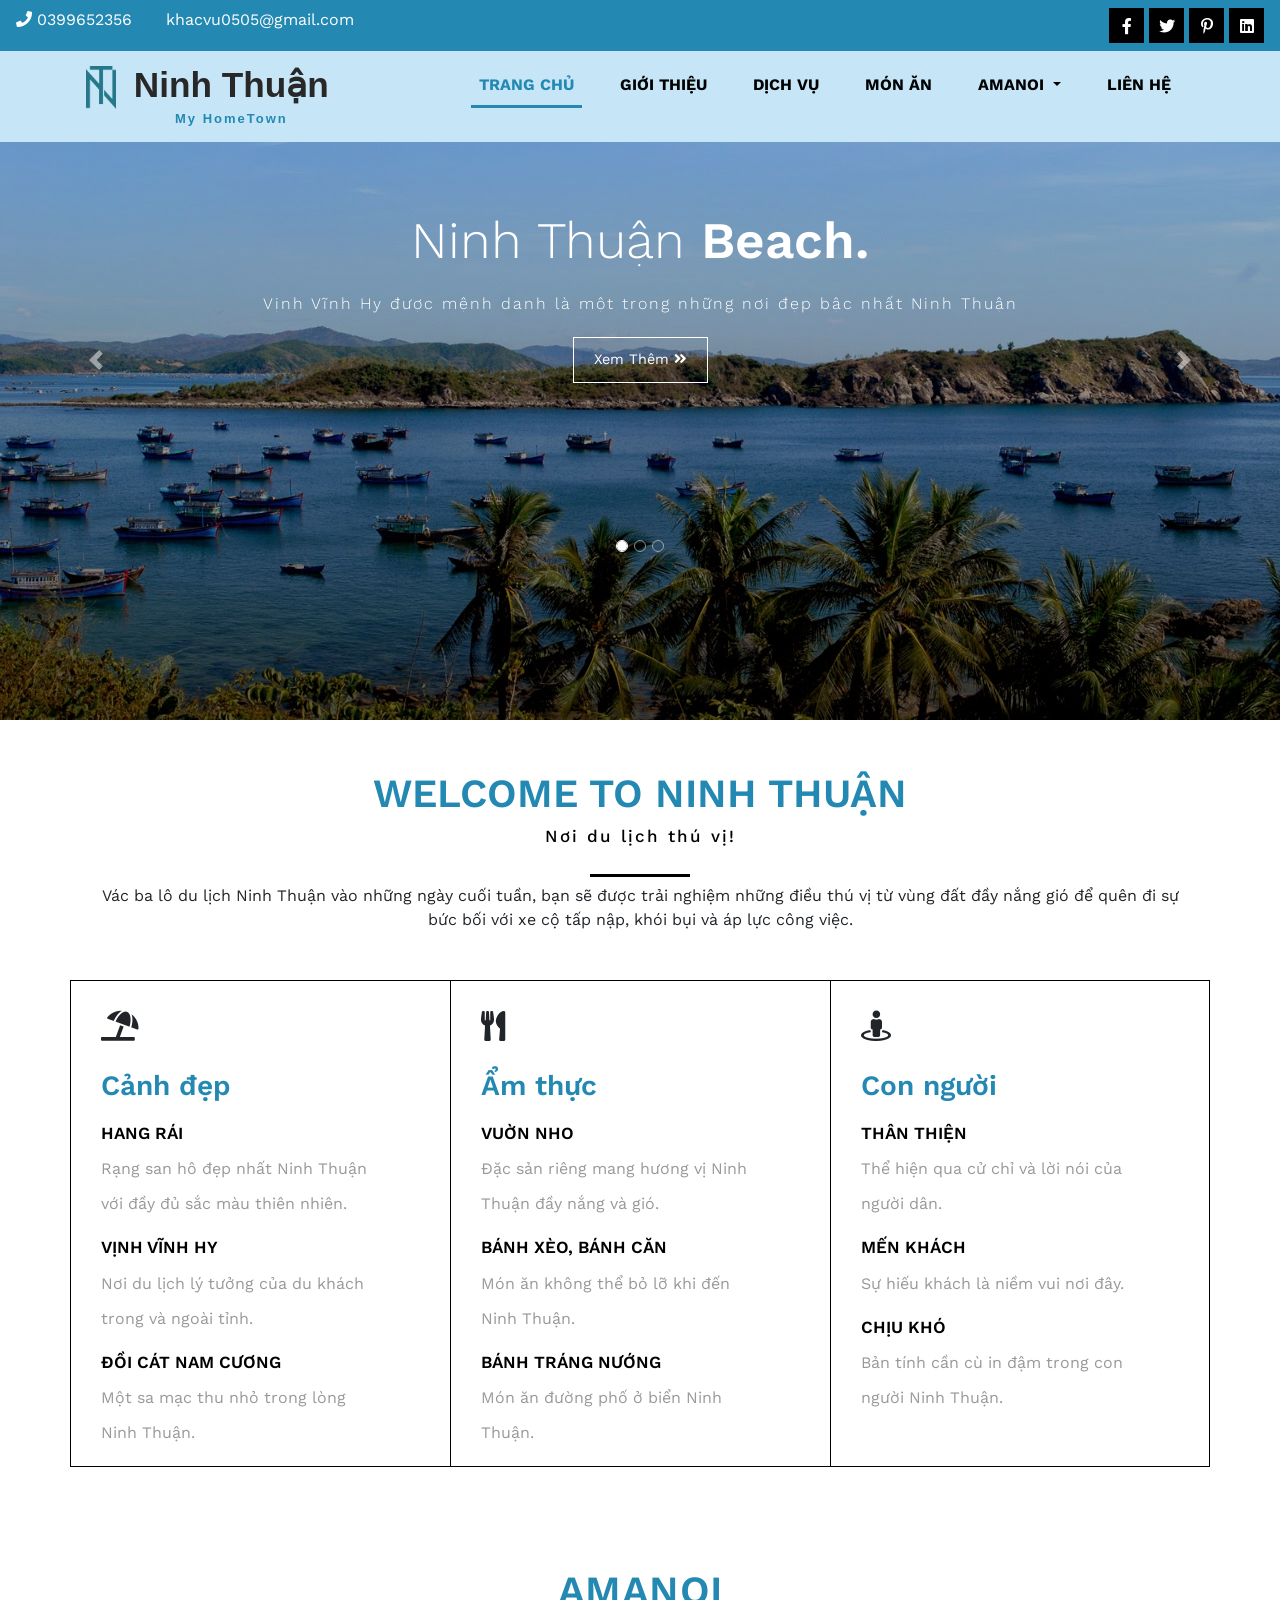
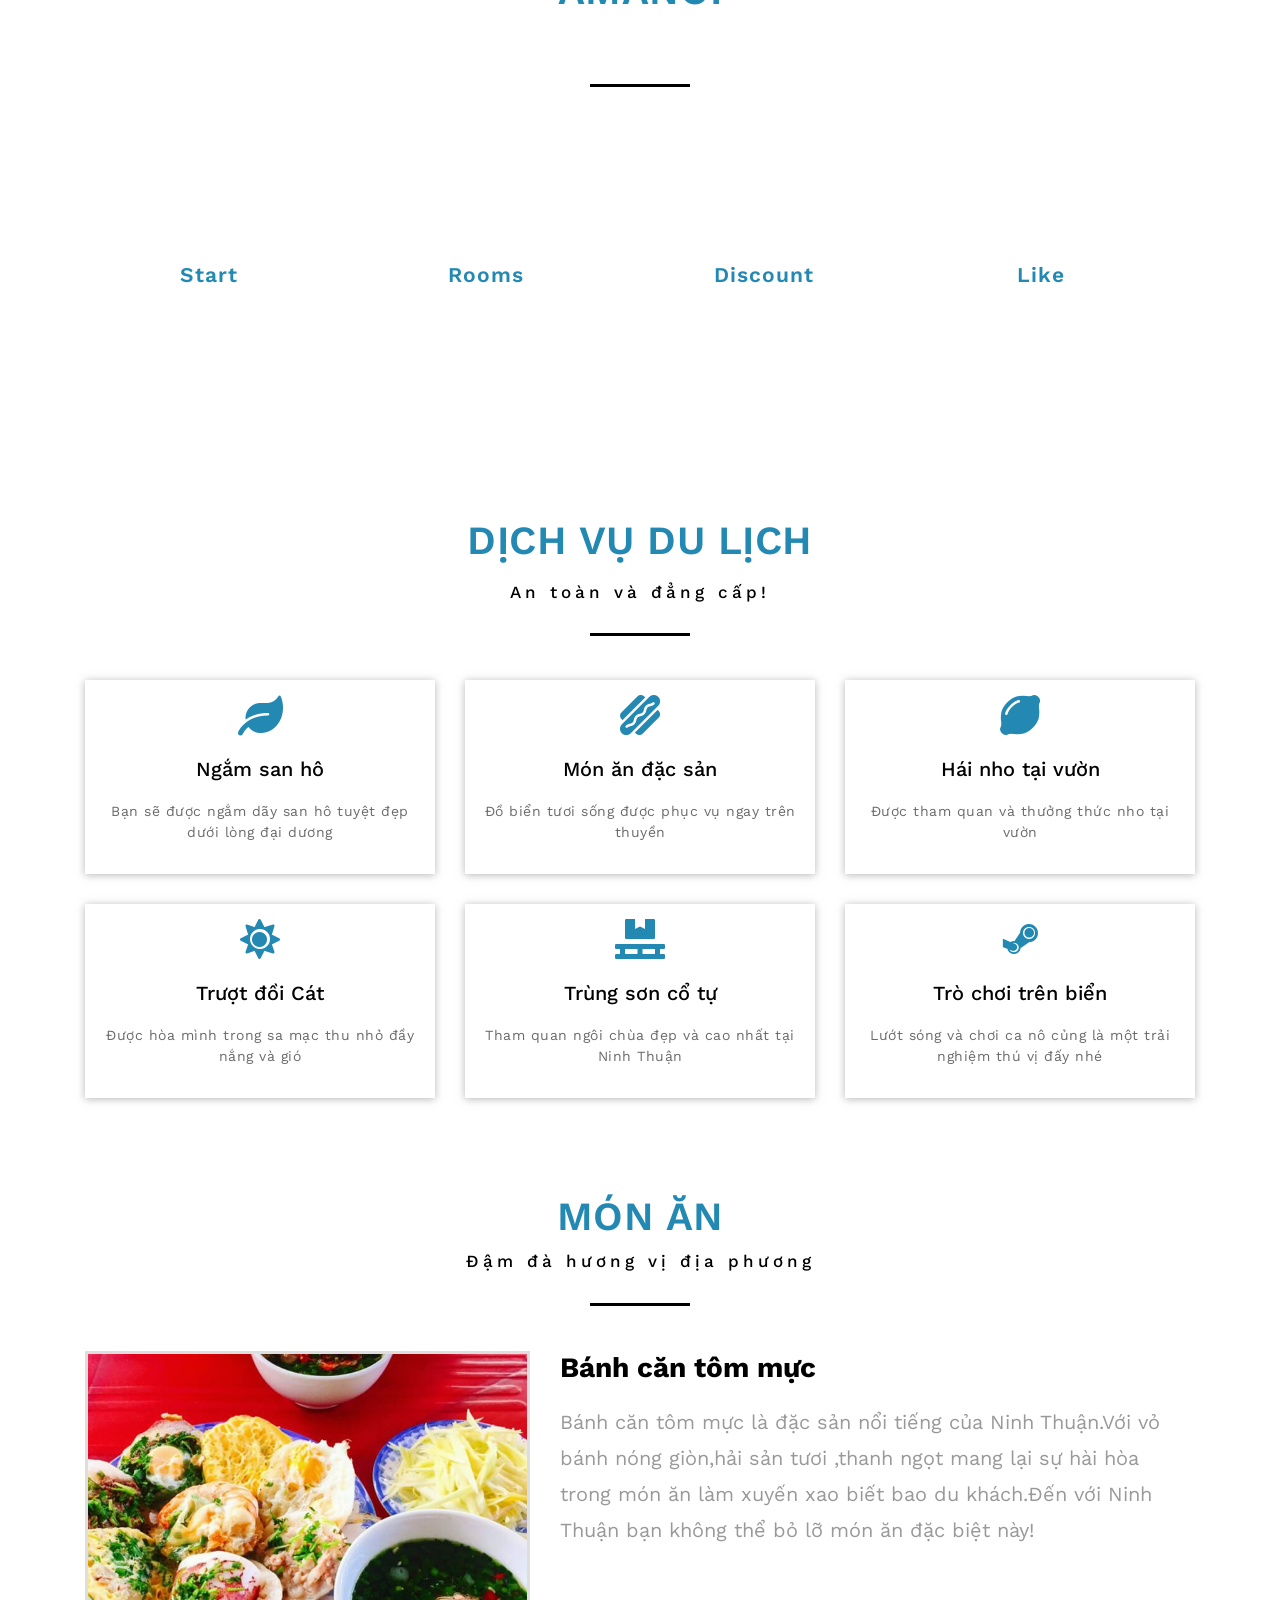
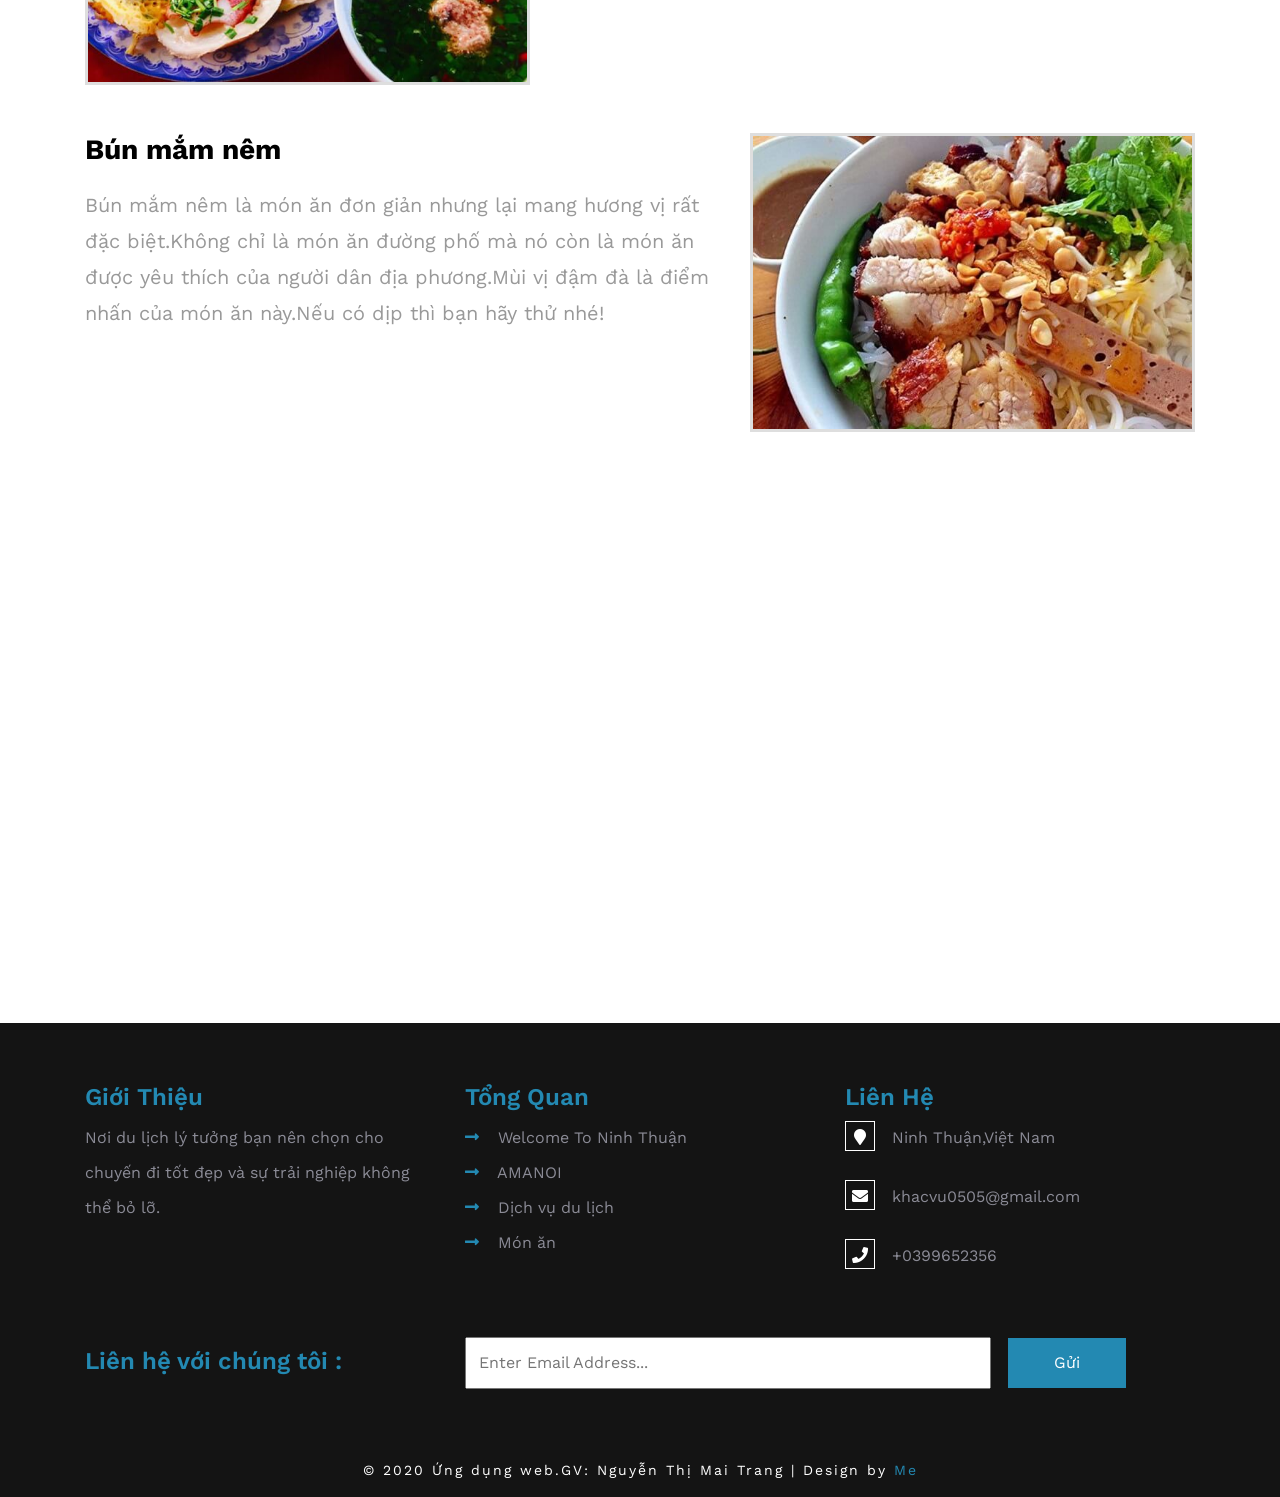
==== index.html @ 6b917d50 "Project_MyHomeTown" ====
<!DOCTYPE html>
<html lang="en">

<head>
    <meta charset="UTF-8">
    <meta name="viewport" content="width=device-width, initial-scale=1.0">
    <title>Ninh Thuận My HomeTown</title>
    <!-- Owl Carousel (Phần banner)  -->
    <link rel="stylesheet" href="css/owl.carousel.min.css">
    <link rel="stylesheet" href="css/owl.theme.default.min.css">
    <!-- Font gg  -->
    <link href="https://fonts.googleapis.com/css2?family=Work+Sans:ital,wght@0,300;0,400;1,700&display=swap"
        rel="stylesheet">
    <!-- BS4 -->
    <link rel="stylesheet" href="https://stackpath.bootstrapcdn.com/bootstrap/4.5.0/css/bootstrap.min.css"
        integrity="sha384-9aIt2nRpC12Uk9gS9baDl411NQApFmC26EwAOH8WgZl5MYYxFfc+NcPb1dKGj7Sk" crossorigin="anonymous">
    <!-- Font AweSome  -->
    <link rel="stylesheet" href="https://cdnjs.cloudflare.com/ajax/libs/font-awesome/5.14.0/css/all.min.css">
    <!-- Main CSS  -->
    <link rel="stylesheet" href="css/index.css">

</head>

<body>
    <header class="header">
        <div class="header__contact container-fluid " id="contact__header">
            <div class="row">
                <div class="col-md-6 text-white text-center text-md-left">
                    <span class="mr-4">
                        <i class="fa fa-phone" aria-hidden="true"></i>
                        0399652356
                    </span>
                    <span class="gmail">
                        <i class="fa fa-envelope-o" aria-hidden="true"></i>
                        <a href="#">khacvu0505@gmail.com</a>
                    </span>
                </div>
                <div class="col-md-6 text-right icons text-center text-md-right">
                    <a href="https://www.facebook.com/nguyen.khacvu.509" target="blank">
                        <i class="fab fa-facebook-f"></i>
                    </a>
                    <a href="#">
                        <i class="fab fa-twitter"></i>
                    </a>
                    <a href="#">
                        <i class="fab fa-pinterest-p" aria-hidden="true"></i>
                    </a>
                    <a href="#">
                        <i class="fab fa-linkedin" aria-hidden="true"></i>
                    </a>
                </div>

            </div>
        </div>
        <div class="header__nav ">
            <nav class="container navbar navbar-expand-md navbar-light ">
                <a class="navbar-brand" href="#" id="logo">

                    <h1 class="mb-0">
                        <img src="./img/logo.jpg" alt="logoNT" class="mr-2" width="30px">
                        Ninh Thuận
                    </h1>
                    <p class="mb-0 text-center ml-5">My HomeTown</p>
                </a>
                <button class="navbar-toggler" type="button" data-toggle="collapse" data-target="#navbar-instruction"
                    aria-controls="navbarSupportedContent" aria-expanded="false" aria-label="Toggle navigation">
                    <span class="navbar-toggler-icon"></span>
                </button>

                <div class="collapse navbar-collapse" id="navbar-instruction">
                    <ul class="navbar-nav ml-auto font-weight-bold">
                        <li class="nav-item active">
                            <a class="nav-link" href="index.html">TRANG CHỦ <span class="sr-only">(current)</span></a>

                        </li>
                        <li class="nav-item">
                            <a class="nav-link" href="#welcome">GIỚI THIỆU</a>
                        </li>
                        <li class="nav-item">
                            <a class="nav-link" href="#service">DỊCH VỤ</a>
                        </li>
                        <li class="nav-item">
                            <a class="nav-link" href="#food">MÓN ĂN</a>
                        </li>
                        <li class="nav-item dropdown">
                            <a class="nav-link dropdown-toggle" href="#amanoi" id="#amanoi" role="button"
                                data-toggle="amanoi" aria-haspopup="true" aria-expanded="false">
                                AMANOI
                            </a>
                            <div class="dropdown-menu" aria-labelledby="amanoi">
                                <a class="dropdown-item" href="#amanoi">Du lịch</a>
                                <a class="dropdown-item" href="#amanoi">Nghỉ dưỡng</a>

                            </div>
                        </li>
                        <li class="nav-item">
                            <a class="nav-link" href="./contact.html">LIÊN HỆ</a>
                        </li>
                    </ul>

                </div>
            </nav>
        </div>
    </header>
    <section class="carouselInstruction">

        <div id="myCarousel" class="carousel slide" data-ride="carousel">
            <ol class="carousel-indicators">
                <li data-target="#myCarousel" data-slide-to="0" class="active"></li>
                <li data-target="#myCarousel" data-slide-to="1"></li>
                <li data-target="#myCarousel" data-slide-to="2"></li>
            </ol>
            <div class="carousel-inner">
                <div class="carousel-item active">
                    <!-- <img src="images/banner1.jpg" class="d-block w-100" alt="banner1"> -->
                    <img src="img/banner1.jpg" class="d-block w-100 img_banner" alt="banner1">
                    <div class="carousel-Overlay"></div>
                    <div class="carousel-caption ">
                        <h3>Ninh Thuận <span>Beach.</span></h3>
                        <p>Vịnh Vĩnh Hy được mệnh danh là một trong những nơi đẹp bậc nhất Ninh Thuận</p>
                        <!-- Button trigger modal -->
                        <button type="button">
                            <span>Xem Thêm
                                <i class="fa fa-angle-double-right" aria-hidden="true"></i>
                            </span>
                        </button>
                    </div>
                </div>
                <div class="carousel-item">
                    <img src="img/banner2.jpg" class="d-block w-100 img_banner" alt="banner2">
                    <div class="carousel-caption  ">
                        <h3>KDL <span>Hang Rái</span></h3>
                        <p>Đây là nơi chứa rạn san hô, hang núi kéo dài ra biển nằm ở phía nam của vịnh Vĩnh Hy</p>
                        <!-- Button trigger modal -->
                        <button type="button">
                            <span>Xem thêm
                                <i class="fa fa-angle-double-right" aria-hidden="true"></i>
                            </span>
                        </button>
                    </div>
                </div>
                <div class="carousel-item">
                    <img src="img/banner3.jpg" class="d-block w-100 img_banner" alt="banner3">
                    <div class="carousel-caption  ">
                        <h3>Bãi đá <span>Hòn Đỏ</span></h3>
                        <p>Nơi có vẻ đẹp đơn sơ nhưng không kém phần thu hút du khách đến với Hòn Đỏ</p>
                        <!-- Button trigger modal -->
                        <button type="button">
                            <span>Xem thêm
                                <i class="fa fa-angle-double-right" aria-hidden="true"></i>
                            </span>
                        </button>
                    </div>
                </div>
            </div>
            <a class="carousel-control-prev" href="#myCarousel" role="button" data-slide="prev">
                <span class="carousel-control-prev-icon" aria-hidden="true"></span>
                <span class="sr-only">Previous</span>
            </a>
            <a class="carousel-control-next" href="#myCarousel" role="button" data-slide="next">
                <span class="carousel-control-next-icon" aria-hidden="true"></span>
                <span class="sr-only">Next</span>
            </a>
        </div>

    </section>
    <section class="welcome" id="welcome">
        <div class="welcome__title container text-center mb-5">
            <h2>WELCOME TO NINH THUẬN</h2>
            <h4>Nơi du lịch thú vị!</h4>
            <p class="container">Vác ba lô du lịch Ninh Thuận vào những ngày cuối tuần, bạn sẽ được trải nghiệm những
                điều thú vị từ vùng đất đầy nắng gió để quên đi sự bức bối với xe cộ tấp nập, khói bụi và áp lực công
                việc.</p>
        </div>
        <div class="welcome__content container">
            <div class="row">

                <div class="welcome__items col-md-4">
                    <i class="fa fa-umbrella-beach"></i>
                    <h3>Cảnh đẹp</h3>
                    <h4>Hang Rái</h4>
                    <p>Rạng san hô đẹp nhất Ninh Thuận với đầy đủ sắc màu thiên nhiên.</p>
                    <h4>Vịnh Vĩnh Hy</h4>
                    <p>Nơi du lịch lý tưởng của du khách trong và ngoài tỉnh.</p>
                    <h4>Đồi cát Nam Cương</h4>
                    <p>Một sa mạc thu nhỏ trong lòng Ninh Thuận.</p>
                </div>
                <div class="welcome__items col-md-4">
                    <i class="fa fa-utensils"></i>
                    <h3>Ẩm thực</h3>
                    <h4>Vuờn Nho</h4>
                    <p>Đặc sản riêng mang hương vị Ninh Thuận đầy nắng và gió.</p>
                    <h4>BÁNH XÈO, BÁNH CĂN </h4>
                    <p>Món ăn không thể bỏ lỡ khi đến Ninh Thuận.</p>
                    <h4>Bánh Tráng Nướng</h4>
                    <p>Món ăn đường phố ở biển Ninh Thuận.</p>
                </div>
                <div class="welcome__items col-md-4 end">
                    <i class="fa fa-street-view"></i>
                    <h3>Con người</h3>
                    <h4>THÂN THIỆN</h4>
                    <p>Thể hiện qua cử chỉ và lời nói của người dân.</p>
                    <h4>MẾN KHÁCH</h4>
                    <p>Sự hiếu khách là niềm vui nơi đây.</p>
                    <h4>CHỊU KHÓ</h4>
                    <p>Bản tính cần cù in đậm trong con người Ninh Thuận.</p>
                </div>

            </div>
        </div>
    </section>
    <section class="stats" id="amanoi">
        <div class="stats__title text-center">
            <h2>AMANOI</h2>
            <p>Nơi nghỉ dưỡng đẳng cấp!</p>
        </div>
        <div class="stats__content container text-center">
            <div class="row container">
                <div class="stats__items col-12 col-sm-6 col-md-3 mb-0">
                    <i class="fa fa-star"></i>
                    <h3>Start</h3>
                    <p class="counter">5</p>
                </div>
                <div class="stats__items col-12 col-sm-6 col-md-3 mb-3 ">
                    <i class="fa fa-hotel"></i>
                    <h3>Rooms</h3>
                    <p class="counter">150</p>
                </div>
                <div class="stats__items col-12 col-sm-6 col-md-3 mb-3 ">
                    <i class="fa fa-percent"></i>
                    <h3>Discount</h3>

                    <p class="counter">15</p>
                </div>
                <div class="stats__items col-12 col-sm-6 col-md-3 mb-3 ">
                    <i class="fa fa-heart"></i>
                    <h3>Like</h3>
                    <p class="counter">245</p>
                </div>
            </div>
        </div>



    </section>
    <section class="offer my-5 " id="service">
        <div class="offer__title text-center">
            <h2>DỊCH VỤ DU LỊCH</h2>
            <p>An toàn và đẳng cấp!</p>
        </div>
        <div class="offer__content container">
            <div class="row offer__top ">
                <div class=" col-12 col-sm-6 col-md-4 ">
                    <div class="offer__items">
                        <i class="fa fa-leaf"></i>
                        <h3>Ngắm san hô</h3>
                        <p>Bạn sẽ được ngắm dãy san hô tuyệt đẹp dưới lòng đại dương
                        </p>
                    </div>
                </div>
                <div class=" col-12 col-sm-6 col-md-4">
                    <div class="offer__items">
                        <i class="fa fa-hotdog"></i>
                        <h3>Món ăn đặc sản</h3>
                        <p>Đồ biển tươi sống được phục vụ ngay trên thuyền
                        </p>
                    </div>
                </div>
                <div class=" col-12 col-sm-6 col-md-4">
                    <div class="offer__items">
                        <i class="fa fa-lemon"></i>
                        <h3>Hái nho tại vườn</h3>
                        <p>Được tham quan và thưởng thức nho tại vườn
                        </p>
                    </div>
                </div>
                <div class=" col-12 col-sm-6 col-md-4">
                    <div class="offer__items">
                        <i class="fa fa-sun"></i>
                        <h3>Trượt đồi Cát</h3>
                        <p>Được hòa mình trong sa mạc thu nhỏ đầy nắng và gió
                        </p>
                    </div>
                </div>
                <div class=" col-12 col-sm-6 col-md-4">
                    <div class="offer__items">
                        <i class="fa fa-pallet"></i>
                        <h3>Trùng sơn cổ tự</h3>
                        <p>Tham quan ngôi chùa đẹp và cao nhất tại Ninh Thuận
                        </p>
                    </div>
                </div>
                <div class=" col-12 col-sm-6 col-md-4">
                    <div class="offer__items">
                        <i class="fab fa-steam-symbol"></i>
                        <h3>Trò chơi trên biển</h3>
                        <p>Lướt sóng và chơi ca nô củng là một trải nghiệm thú vị đấy nhé
                        </p>
                    </div>
                </div>

            </div>
            <div class="row offer__bot">
            </div>
        </div>
    </section>

    <section class="news" id="food">
        <div class="news__title container text-center">
            <h2>MÓN ĂN</h2>
            <p>Đậm đà hương vị địa phương</p>
        </div>
        <div class="news__content pb-4">
            <div class="news__top container">
                <div class="row ">
                    <div class="col-md-5 news__img">
                        <img src="img/food.jpg" alt="g7" class="img-fluid">
                    </div>
                    <div class="col-md-7 news__text">

                        <h3 data-toggle="modal" data-target="#carouselModal">Bánh căn tôm mực</h3>

                        <p style="font-size: 20px;">
                            Bánh căn tôm mực là đặc sản nổi tiếng của Ninh Thuận.Với vỏ bánh nóng giòn,hải sản tươi
                            ,thanh ngọt mang lại sự hài hòa trong món ăn làm xuyến xao biết bao du khách.Đến với Ninh
                            Thuận bạn không thể bỏ lỡ món ăn đặc biệt này!</p>
                    </div>
                </div>
            </div>
            <div class="news__bot container mt-5">
                <div class="row">
                    <div class="col-md-7 news__text">
                        <h3 data-toggle="modal" data-target="#carouselModal">Bún mắm nêm</h3>

                        <p style="font-size: 20px">
                            Bún mắm nêm là món ăn đơn giản nhưng lại mang hương vị rất đặc biệt.Không chỉ là món ăn
                            đường phố mà nó còn là món ăn được yêu thích của người dân địa phương.Mùi vị đậm đà là điểm
                            nhấn của món ăn này.Nếu có dịp thì bạn hãy thử nhé!</p>
                    </div>
                    <div class=" col-md-5 news__img">
                        <img src="img/food2.jpg" alt="g5.jpg" class="img-fluid">
                    </div>
                </div>
            </div>
        </div>
    </section>
    <section class="map">
        <iframe
            src="https://www.google.com/maps/embed?pb=!1m18!1m12!1m3!1d500017.24169936!2d108.61192009256891!3d11.737925483855966!2m3!1f0!2f0!3f0!3m2!1i1024!2i768!4f13.1!3m3!1m2!1s0x3170956e17fa09af%3A0xf8f5929e768e9e45!2zTmluaCBUaHXhuq1uLCBWaeG7h3QgTmFt!5e0!3m2!1svi!2s!4v1596954911091!5m2!1svi!2s"
            width="600" height="450" frameborder="0" style="border:0;" allowfullscreen="" aria-hidden="false"
            tabindex="0">
        </iframe>
    </section>
    <footer class="footer">
        <div class="footer__info container">
            <div class="row ">
                <div class="footer__items col-12 col-lg-4">
                    <h4>Giới Thiệu</h4>
                    <p class="footer__text">Nơi du lịch lý tưởng bạn nên chọn cho chuyến đi tốt đẹp và sự trải nghiệp
                        không thể bỏ lỡ.</p>
                </div>
                <div class="footer__items arrowRight col-12 col-lg-4">
                    <h4>Tổng Quan</h4>
                    <ul>
                        <li><a href="#">
                                <i class="fa fa-long-arrow-alt-right"></i>
                                Welcome To Ninh Thuận
                            </a></li>
                        <li><a href="#stats">
                                <i class="fa fa-long-arrow-alt-right"></i>
                                AMANOI
                            </a></li>
                        <li><a href="#service">
                                <i class="fa fa-long-arrow-alt-right"></i>
                                Dịch vụ du lịch
                            </a></li>
                        <li><a href="#food">
                                <i class="fa fa-long-arrow-alt-right"></i>
                                Món ăn
                            </a></li>

                    </ul>
                </div>
                <div class="footer__items  footer__icons col-12 col-lg-4">
                    <h4 id="lienhe">Liên Hệ</h4>
                    <ul>
                        <li><a href="#">
                                <i class="fa fa-map-marker" aria-hidden="true"></i>
                                Ninh Thuận,Việt Nam
                            </a></li>
                        <li class="my-4"><a href="#">
                                <i class="fa fa-envelope" aria-hidden="true"></i>
                                khacvu0505@gmail.com
                            </a></li>
                        <li><a href="#">
                                <i class="fa fa-phone" aria-hidden="true"></i>
                                +0399652356
                            </a></li>
                    </ul>
                </div>
            </div>
        </div>
        <div class="footer__signUp container mt-5">
            <div class="row">
                <h4 class="col-12 col-lg-4">Liên hệ với chúng tôi : </h4>
                <form class="col-12 col-lg-8">
                    <input type="text" placeholder="Enter Email Address..." required>
                    <button type="submit" value="SUBMIT">Gửi</button>
                </form>
            </div>

        </div>
        <div class="footer__design mt-5">
            <p class="col-12">© 2020 Ứng dụng web.GV: Nguyễn Thị Mai Trang | Design by <a href="#">Me</a> </p>
        </div>
    </footer>

    <!-- back to top  -->
    <a href="#" class="backtotop cd-top text-replace js-cd-top">
        <i class="fa fa-angle-up"></i>
    </a>
    <!-- BS4 JS  -->
    <script src="https://code.jquery.com/jquery-3.5.1.min.js"
        integrity="sha256-9/aliU8dGd2tb6OSsuzixeV4y/faTqgFtohetphbbj0=" crossorigin="anonymous"></script>
    <script src="https://cdn.jsdelivr.net/npm/popper.js@1.16.0/dist/umd/popper.min.js"
        integrity="sha384-Q6E9RHvbIyZFJoft+2mJbHaEWldlvI9IOYy5n3zV9zzTtmI3UksdQRVvoxMfooAo"
        crossorigin="anonymous"></script>
    <script src="https://stackpath.bootstrapcdn.com/bootstrap/4.5.0/js/bootstrap.min.js"
        integrity="sha384-OgVRvuATP1z7JjHLkuOU7Xw704+h835Lr+6QL9UvYjZE3Ipu6Tp75j7Bh/kR0JKI"
        crossorigin="anonymous"></script>
    <!-- WayPoint -->
    <script src="https://cdnjs.cloudflare.com/ajax/libs/waypoints/4.0.1/jquery.waypoints.min.js"></script>
    <!-- Couting up on scroll  -->
    <script src="js/jquery.countup.min.js"></script>
    <!-- Gọi hàm Counting Up  -->
    <script>
        $('.counter').countUp({
            'time': 1500,
            'delay': 10
        });
    </script>
    <!-- Owl Carousel (Phần banner)  -->
    <script src="js/owl.carousel.min.js"></script>
    <!-- Gọi hàm owl Carousel  -->
    <script>
        $('.owl-carousel').owlCarousel({
            loop: true,
            margin: 10,
            autoplay: true,
            responsive: {
                0: {
                    items: 1,

                },
                600: {
                    items: 2,

                },
                1000: {
                    items: 3,
                    loop: true
                }
            }
        })
    </script>
    <script src="./js/util.js"></script>
    <script src="./js/main.js"></script>


</body>

</html>
---- css/index.css ----
html,
body {
    font-family: "Work Sans", sans-serif;
}
/* Header  */
header {
    position: fixed;
    z-index: 999;
    width: 100%;
    background-color: #c6e6f8;
}
.header__contact {
    background: #2389b2;
    padding: 0.5em 1em;
}
.header .header__contact .row .gmail a {
    text-decoration: none;
    color: white;
    transition: all 0.5s;
}
.header .header__contact .row .gmail a:hover {
    color: #00a98f;
}
.header .icons i {
    width: 35px;
    height: 35px;
    border: 1px solid black;
    background-color: black;
    color: white;
    text-align: center;
    line-height: 35px;
    transition: all 0.5s;
}
.header .icons i:hover {
    border: 1px solid white;
    background-color: #2389b2;
    color: white;
    cursor: pointer;
}
.header__nav {
    background-attachment: fixed;
}
.header__nav #logo p {
    font-size: 13px;
    color: #2389b2;
    letter-spacing: 2px;
    font-weight: 700;
    font-family: sans-serif;
}
.header__nav #logo h1 {
    color: #282828;
    font-weight: bold;
    font-family: sans-serif;
    font-size: 2.2rem;
}
.navbar-nav .nav-item .nav-link {
    color: black;
}
.navbar-nav .nav-item::after {
    content: "";
    width: 0;
    height: 3px;
    display: block;
    background-color: #2389b2;
    transition: all 0.5s;
}
.navbar-nav .nav-item {
    margin: 0px 15px;
}
.navbar-nav .nav-item:hover::after {
    width: 100%;
}
.navbar-nav .nav-item:hover .nav-link {
    color: #2389b2;
    transition: all 0.5s;
}
.navbar-nav .nav-item.active::after {
    width: 100%;
}
.header .navbar-nav .nav-item.active a {
    color: #2389b2;
}
.header .navbar-nav .dropdown-menu {
    background-color: rgba(0, 0, 0, 0.65);
}
.header .navbar-nav .dropdown-menu .dropdown-item {
    color: white;
    transition: all 0.7s;
}
.header .navbar-nav .dropdown-menu .dropdown-item:hover {
    color: #2389b2;
    background-color: transparent;
}
.header .header__nav .navbar-collapse .navbar-nav {
    margin-top: -20px;
}

@media screen and (min-width: 768px) and (max-width: 992px) {
    .header__nav #logo h1 {
        font-size: 2re m;
    }
    .navbar-nav .nav-item {
        margin: 0px 5px;
    }
    .navbar-expand-md .navbar-nav .nav-link {
        padding: 0px;
        font-size: 13px;
    }
}
@media screen and (min-width: 992px) and (max-width: 1200px) {
    .navbar-expand-md .navbar-nav .nav-link {
        padding: 0px;
        font-size: 16px;
    }
}
/* Carousel  */

.img_banner {
    height: 720px;
}
.carouselInstruction #myCarousel .carousel-indicators {
    top: 70%;
}
.carouselInstruction #myCarousel .carousel-indicators li {
    border-radius: 50%;
    height: 10px;
    width: 10px;
    border: 1px solid white;
    background-color: transparent;
}
#myCarousel .carousel-indicators li.active {
    background-color: white;
}
#myCarousel .carousel-caption {
    top: 50%;
    left: 50%;
    transform: translate(-50%, -50%);
    width: 80%;
}
#myCarousel .carousel-caption h3 {
    font-size: 3.3rem;
    font-weight: 300;
}
#myCarousel .carousel-caption h3 span {
    font-weight: 600;
}
#myCarousel .carousel-caption p {
    font-size: 20px;
    letter-spacing: 4px;
    margin: 30px;
    font-weight: 300;
}
.carouselInstruction .modal-title {
    font-size: 29px;
    color: #2389b2;
    font-weight: 600;
}
.carousel-inner .carousel-item button {
    padding: 11px 20px;
    background-color: transparent;
    border: 1px solid white;
    font-size: 0.9rem;
    color: white;
    transition: all 0.5s;

    outline: none;
}
.carousel-inner .carousel-item button:hover {
    background: #2389b2;
    border: 1px solid #2389b2;
}
.carousel-inner .carousel-Overlay {
    width: 100%;
    height: 100%;
    background: linear-gradient(to top, rgba(0, 0, 0, 0.6), rgba(0, 0, 0, 0.1));
    position: absolute;
    top: 0;
    left: 0;
}
.carouselInstruction {
    position: relative;
}
@media screen and (max-width: 595px) {
    #myCarousel .carousel-caption p {
        margin: 1rem 1rem;
        letter-spacing: 2px;
        font-size: 12px;
    }
    #myCarousel .carousel-caption h3 {
        font-size: 1.8rem;
        font-weight: 300;
    }
    #myCarousel .carousel-caption {
        top: 42%;
    }
    .carouselInstruction #myCarousel .carousel-indicators {
        top: 92%;
    }
    .carousel-inner .carousel-item button {
        padding: 7px 12px;
        background-color: transparent;
        border: 1px solid white;
        font-size: 0.6rem;
        color: white;
        transition: all 0.5s;
        outline: none;
    }
}

/* Responsive Carousel */
@media screen and (max-width: 584px) {
    #myCarousel .carousel-caption {
        top: 38%;
    }
}
@media screen and (min-width: 596px) and (max-width: 801px) {
    #myCarousel .carousel-caption p {
        margin: 1.3rem 1rem;
        letter-spacing: 2px;
        font-size: 14px;
    }
    #myCarousel .carousel-caption h3 {
        font-size: 2rem;
        font-weight: 300;
    }
    #myCarousel .carousel-caption {
        top: 40%;
    }
    .carouselInstruction #myCarousel .carousel-indicators {
        top: 90%;
    }
    .carousel-inner .carousel-item button {
        padding: 9px 18px;
        background-color: transparent;
        border: 1px solid white;
        font-size: 0.8rem;
        color: white;
        transition: all 0.5s;
        outline: none;
    }
}

@media screen and (min-width: 802px) and (max-width: 1060px) {
    #myCarousel .carousel-caption p {
        margin: 1.3rem 1rem;
        letter-spacing: 2px;
        font-size: 14px;
    }
    #myCarousel .carousel-caption h3 {
        font-size: 2rem;
        font-weight: 300;
    }
    #myCarousel .carousel-caption {
        top: 46%;
    }
    .carouselInstruction #myCarousel .carousel-indicators {
        top: 90%;
    }
}

@media screen and (min-width: 1061px) and (max-width: 1299px) {
    #myCarousel .carousel-caption p {
        margin: 1.3rem 8rem;
        letter-spacing: 2px;
        font-size: 16px;
    }
    #myCarousel .carousel-caption h3 {
        font-size: 3.2rem;
        font-weight: 300;
    }
    #myCarousel .carousel-caption {
        top: 50%;
    }
    .carouselInstruction #myCarousel .carousel-indicators {
        top: 75%;
    }
}
/* WELCOME  */
.welcome .welcome__title h4 {
    position: relative;
    padding-bottom: 30px;
    font-size: 17px;
    color: black;
    font-weight: 500;

    letter-spacing: 2px;
}
.welcome .welcome__title h4::after {
    content: "";
    width: 100px;
    height: 3px;
    background-color: black;
    display: block;
    position: absolute;
    left: 50%;
    transform: translateX(-50%);
    bottom: -1px;
}
.welcome .welcome__title h2 {
    font-size: 40px;
    font-weight: 600;
    color: #2389b2;
    margin-top: 50px;
}
.welcome__content .welcome__items p {
    color: #999;
    width: 80%;
}
.welcome .welcome__content .welcome__items {
    line-height: 35px;
    border: 1px solid black;
    border-right: none;
    padding-left: 30px;
}
.welcome .welcome__content .welcome__items.end {
    border-right: 1px solid black;
}
.welcome__items i {
    font-size: 30px;
    margin-top: 30px;
}
.welcome__items h3 {
    color: #2389b2;
    font-weight: 600;
    font-size: 28px;
    margin: 20px 0px;
}
.welcome__items h4 {
    color: #000;
    font-size: 17px;
    text-transform: uppercase;
    font-weight: 600;
}
@media screen and (max-width: 768px) {
    .welcome .welcome__content .welcome__items {
        line-height: 35px;
        border: 1px solid black;
        margin: 20px 15px;
    }
}
.welcome__content {
    margin-bottom: 60px;
}
/* STATS  */
.stats {
    background: url("../img/banner4.jpg") no-repeat;
    background-size: cover;
    min-height: 400px;
    color: white;
    background-attachment: fixed;
}

.stats .stats__title h2 {
    font-weight: 600;
    letter-spacing: 0.5px;
    font-size: 40px;
    margin-bottom: 15px;
    color: #2389b2;
}
.stats .stats__title p::after {
    content: "";
    display: block;
    width: 100px;
    height: 3px;
    position: absolute;
    bottom: -1px;
    left: 50%;
    transform: translateX(-50%);
    background-color: black;
}
.stats .stats__title p {
    font-size: 17px;
    color: white;
    font-weight: 500;
    letter-spacing: 3px;
    position: relative;
    padding-bottom: 30px;
}
.stats__title {
    padding: 2.5rem 0;
}
.stats .stats__content i {
    font-size: 2.5rem;
    color: white;
}
.stats .stats__content h3 {
    font-size: 21px;
    color: #2389b2;
    font-weight: 600;
    margin: 30px 0;
    letter-spacing: 1px;
}
.stats .stats__content p {
    font-weight: 100;
    font-size: 3rem;
}
.stats__content {
    padding: 3rem 0;
}

@media screen and (min-width: 767px) and (max-width: 991px) {
    .stats .stats__content h3 {
        font-size: 18px;
        color: #2389b2;
        font-weight: 600;
        margin: 30px 0;
        letter-spacing: 1px;
    }
}

/* OFFER */
.offer__title h2 {
    font-weight: 600;
    letter-spacing: 0.5px;
    font-size: 40px;
    margin-bottom: 15px;
    color: #2389b2;
}
.offer .offer__title p {
    display: block;
    font-size: 17px;
    letter-spacing: 4px;
    color: #000000;
    font-weight: 500;
    position: relative;
    padding-bottom: 30px;
}
.offer .offer__title p::after {
    content: "";
    display: block;
    width: 100px;
    height: 3px;
    background-color: black;
    position: absolute;
    left: 50%;
    transform: translateX(-50%);
    bottom: -1px;
}
.offer__content .offer__top {
    margin-top: 30px;
}
.offer__content .offer__items i {
    font-size: 40px;
    color: #2389b2;
    /* width: 100%;
    text-align: center; */
}
.offer__content .offer__items h3 {
    font-size: 20px;
    color: black;
    margin: 20px 0;
    font-weight: 500;
}
.offer__content .offer__items p {
    font-size: 14px;
    letter-spacing: 0.5px;
    color: #6b6b6b;
}
.offer__content .offer__items {
    box-shadow: 0px 1px 8px 0px rgba(158, 158, 158, 0.75);
    text-align: center;
    padding: 15px;
    margin: 15px 0;
    width: 100%;
    transition: all 0.7s;
}
.offer__content .offer__items:hover {
    background-color: #12ccc3;
}
/* TESTIMONIALS  */
.testimonials {
    position: relative;
    background: url("../images/banner3.jpg");
    min-height: 400px;
    background-attachment: fixed;
    background-size: cover;
    background-position: center;
    padding: 50px 0;
}

.testimonials__title h2 {
    font-weight: 600;
    letter-spacing: 0.5px;
    font-size: 40px;
    margin-bottom: 15px;
    color: #2389b2;
}
.testimonials .testimonials__title p {
    font-size: 17px;
    letter-spacing: 4px;
    color: white;
    font-weight: 500;
    position: relative;
    padding-bottom: 30px;
}
.testimonials .testimonials__title p::after {
    content: "";
    display: block;
    width: 100px;
    height: 3px;
    background-color: black;
    position: absolute;
    left: 50%;
    transform: translateX(-50%);
    bottom: -1px;
}

.testimonials__content {
    background: rgba(0, 0, 0, 0.47);
    box-shadow: 0px 1px 7px #8e8e8e;
}
.testimonials__items {
    color: white;
    margin: 0px 20px;
}
.testimonials__items p {
    background-color: rgba(0, 0, 0, 0.57);
    padding: 10px 20px;
    border-radius: 8px;
    margin: 30px 0;
    position: relative;
}
.testimonials__items p::after {
    content: "";
    border-top: 9px solid rgba(0, 0, 0, 0.57);
    border-left: 9px solid transparent;
    border-right: 9px solid transparent;
    top: 100%;
    left: 30%;
    position: absolute;
}
.testimonials__user {
    margin-left: 30%;
}
.testimonials__items .testimonials__user img {
    width: 27%;
    height: 52px;
    float: left;
    margin-right: 10px;
}
.testimonials__items .testimonials__user h4 {
    margin-bottom: 0;
}
.testimonials__items .testimonials__user span {
    color: #2389b2;
    font-size: 14px;
    margin-left: 2px;
}
.testimonials__content .owl-theme .owl-dots .owl-dot span {
    background-color: #2389b2;
    opacity: 0.6;
    outline: none;
}
.testimonials__content .owl-theme .owl-dots .owl-dot span:focus {
    outline: none;
}
.testimonials__content .owl-theme .owl-dots .owl-dot.active span {
    opacity: 1;
    outline: none;
}
/* NEWS  */
.news {
    margin: 50px 0;
}
.news .news__title {
    padding: 30px 0;
}
.news .news__title h2 {
    font-weight: 600;
    letter-spacing: 0.5px;
    font-size: 40px;
    color: #2389b2;
}
.news .news__title p {
    font-size: 17px !important;
    letter-spacing: 4px;
    color: #000000;
    font-weight: 500;
    position: relative;
    padding-bottom: 30px;
}
.news .news__title p::after {
    content: "";
    display: block;
    width: 100px;
    height: 3px;
    background-color: black;

    position: absolute;
    left: 50%;
    bottom: -1px;
    transform: translateX(-50%);
}

.news .news__text h5 {
    color: #2389b2;
    font-weight: 600;
    font-size: 17px;
    margin: 17px 0;
}
.news .news__text h3 {
    font-size: 28px;
    font-weight: bold;
    color: black;
    transition: all 0.5s;
}
.news .news__text h3:hover {
    color: #2389b2;
    cursor: pointer;
}

.news .news__content .news__text p {
    margin: 1em 0 0;
    color: #999999;
    font-size: 16px;
    line-height: 1.8em;
}
.col-md-5.news__img img {
    border: 3px solid #dedede;
}
/* MAP */
.map iframe {
    margin: 30px 0;
    width: 100%;
}
/* FOOTER  */
.footer {
    background-color: #141414;
    padding: 60px 0;
    position: relative;
}
.footer .footer__items ul {
    list-style: none;
    padding-left: 0;
}
.footer .footer__items li {
    line-height: 35px;
}
.footer .footer__items h4 {
    color: #2389b2;
    font-weight: 600;
}
.footer .footer__items li a {
    color: #8b8b96;
}
.footer .footer__items.arrowRight li a i {
    color: #2389b2;
    margin-right: 14px;
}
.footer__info .footer__items .footer__text {
    color: #8b8b96;
    line-height: 35px;
}
.footer__info .footer__items a:hover {
    text-decoration: none;
}
.footer__items.footer__icons li a i {
    color: white;
    width: 30px;
    height: 30px;
    border: 1px solid white;
    line-height: 30px;
    margin-right: 12px;
    text-align: center;
}
.footer .footer__signUp h4 {
    color: #2389b2;
    font-weight: 600;
    padding-top: 10px;
}
.footer .footer__signUp form input {
    padding: 12px;
    width: 72%;
    color: #888;
    margin-right: 12px;
}
.footer .footer__signUp form button {
    padding: 12px 45px;
    border: 1px solid #2389b2;
    background-color: #2389b2;
    color: white;
    transition: all 0.5s;
}
.footer .footer__signUp form button:hover {
    background-color: #2389b2;
    outline: none;
}
.footer__design p {
    color: #fff;
    font-size: 14px;
    letter-spacing: 2px;
    position: absolute;
    bottom: 0px;
    width: 100%;
    text-align: center;
}
.footer__design p a {
    color: #2389b2;
    transition: all 0.7s;
    text-decoration: none;
}
.footer__design p a:hover {
    color: white;
}

@media screen and (max-width: 767px) {
    .footer .footer__signUp form input {
        padding: 12px;
        width: 60%;
        color: #888;
        margin-right: 12px;
    }
}
@media screen and (min-width: 992px) and (max-width: 1199px) {
    .footer .footer__signUp h4 {
        color: #2389b2;
        font-weight: 600;
        padding-top: 10px;
        font-size: 22px;
    }
    .footer .footer__signUp form input {
        padding: 12px;
        width: 60%;
        color: #888;
        margin-right: 12px;
    }
}
@media screen and (max-width: 581px) {
    .footer__design p {
        color: #fff;
        font-size: 12px;
        letter-spacing: 2px;
        position: absolute;
        bottom: 0px;
        width: 100%;
        text-align: center;
    }
}

/* Back to top */
/* Back To Top  */
.backtotop i {
    color: #04bacd;
    font-size: 37px;
    position: fixed;
    right: 50px;
    bottom: 50px;
    height: 40px;
    width: 40px;
    border-radius: 50%;
    border: 2px solid #04bacd;
    line-height: 38px;
    text-align: center;
    /*opacity: 0;*/
    /* làm ẩn luôn ,phím tắt nó k tab tới đc */
    /* visibility: hidden;  */
}
.backtotop {
    opacity: 0;
    /* làm ẩn luôn ,phím tắt nó k tab tới đc */
    visibility: hidden;
}
/* thư viện chỉ giúp hiện lại nút.mình phải chỉnh cho nó ẩn trc  */
.cd-top--is-visible {
    /* hiện lại là visible  */
    visibility: visible;
    opacity: 1;
}
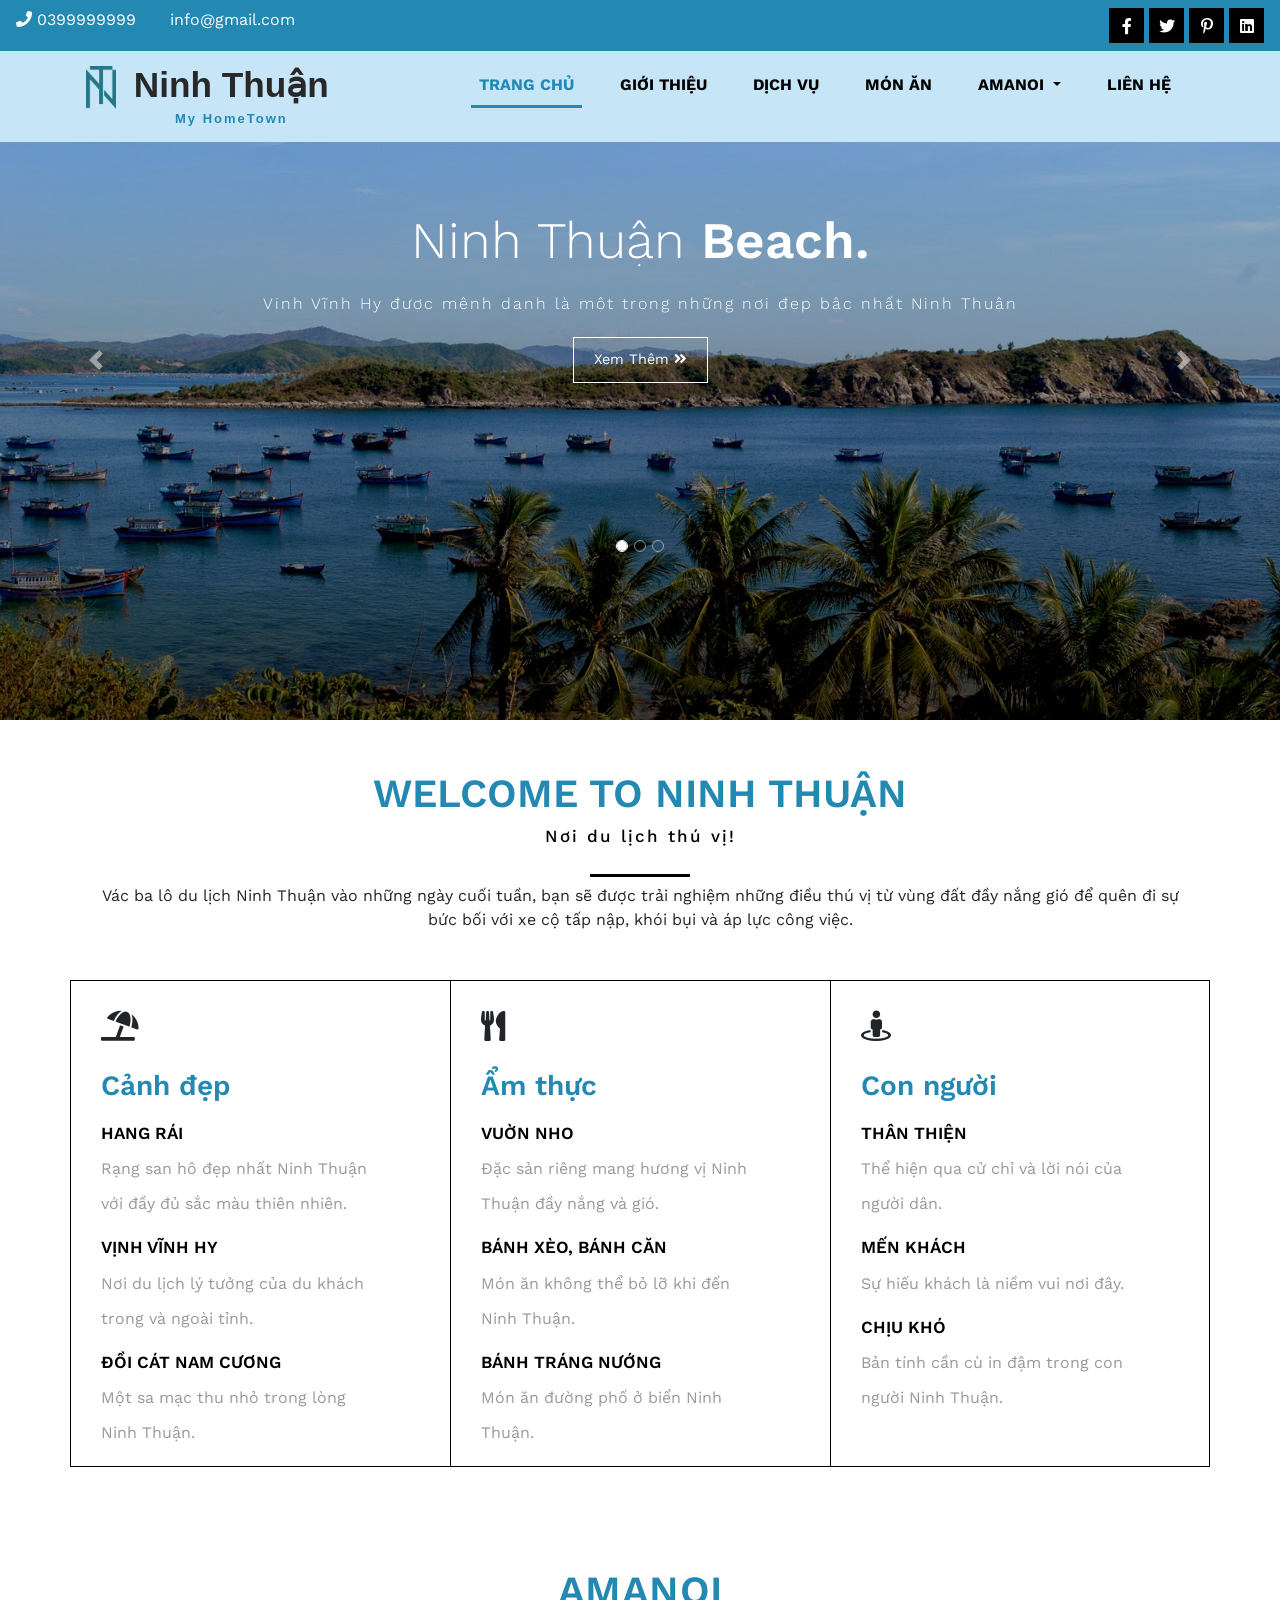
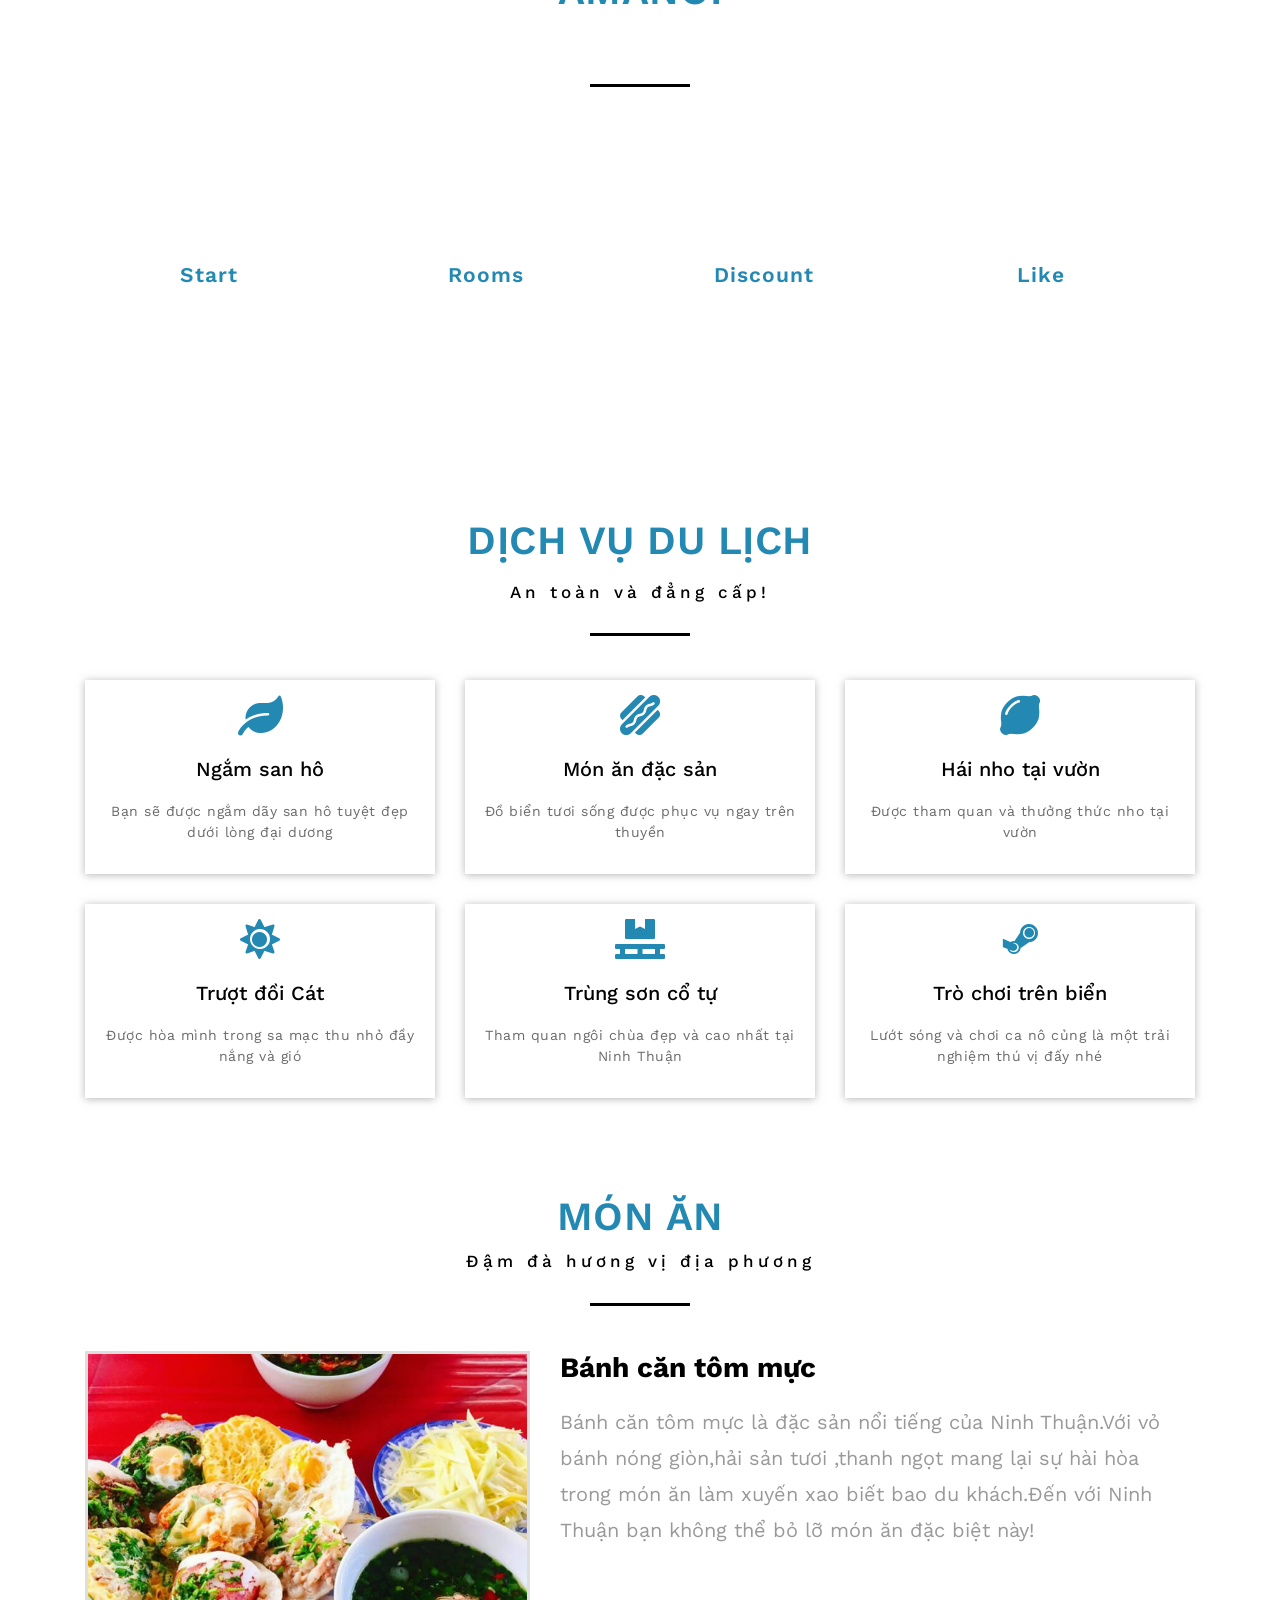
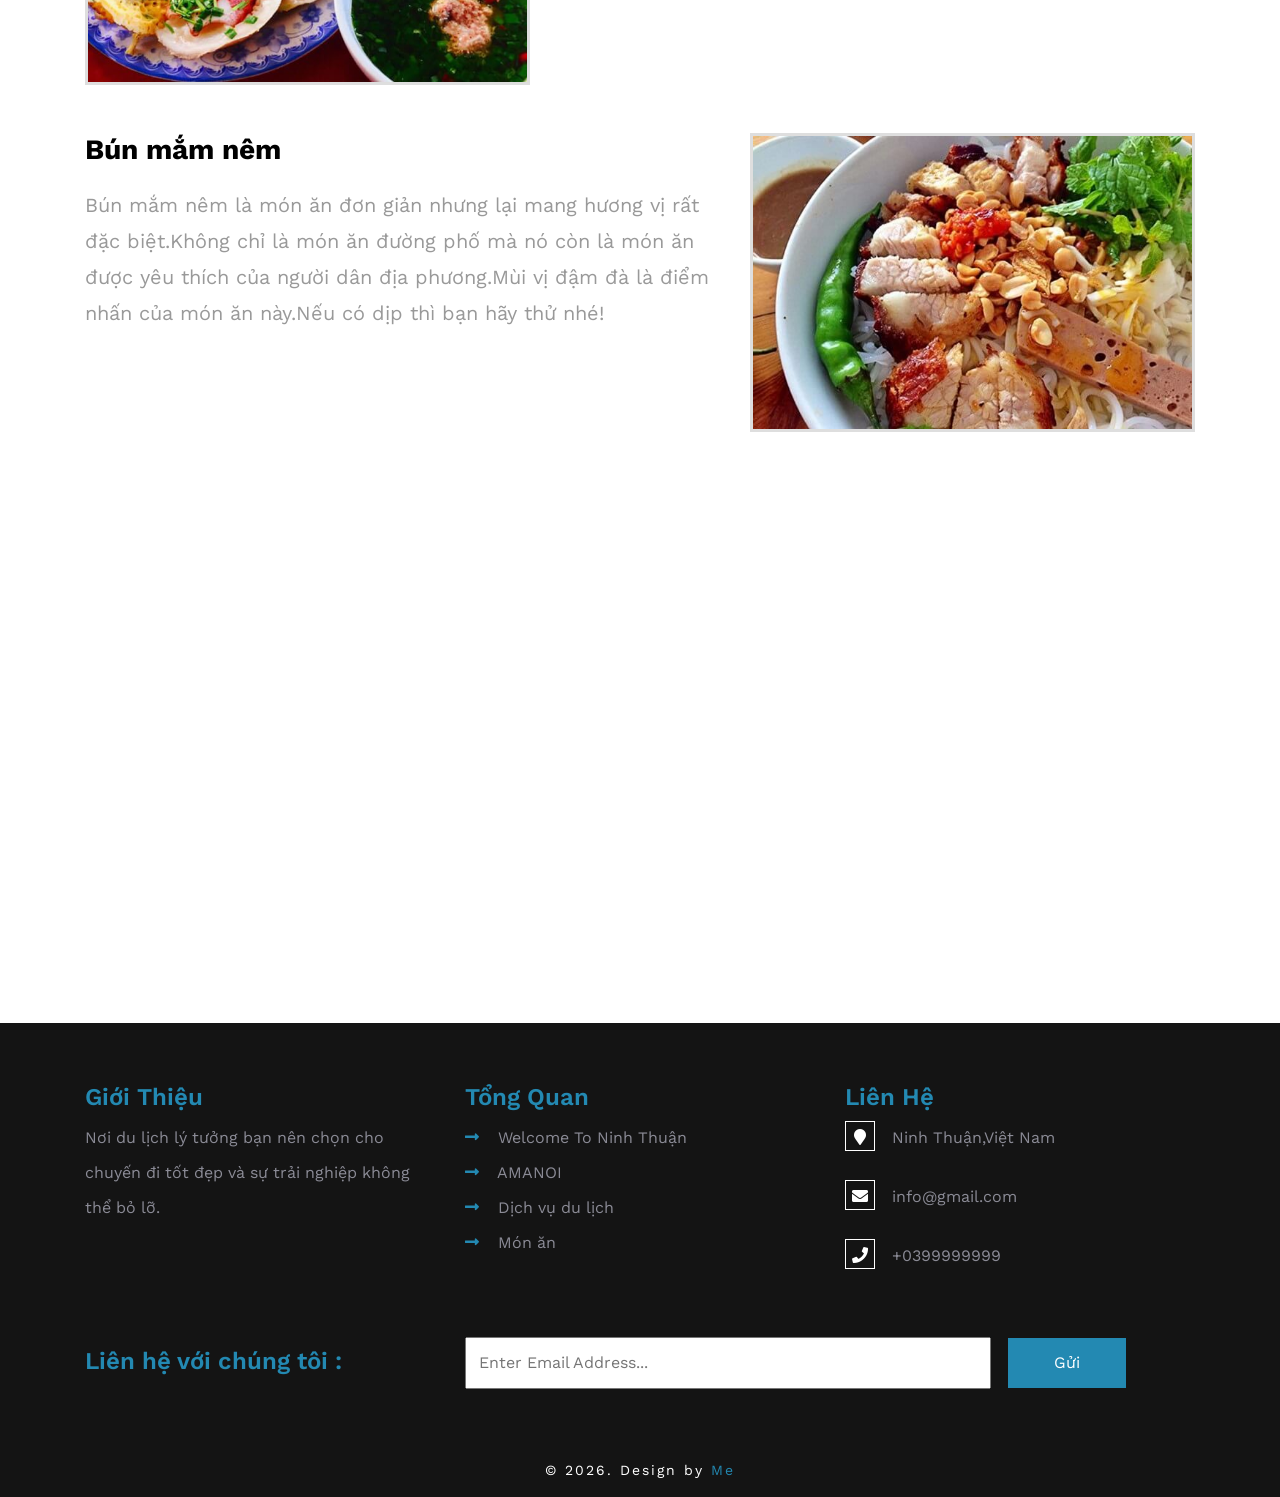
==== commit 3d8d9151: "Adjust text" ====
--- a/index.html
+++ b/index.html
@@ -28,11 +28,11 @@
                 <div class="col-md-6 text-white text-center text-md-left">
                     <span class="mr-4">
                         <i class="fa fa-phone" aria-hidden="true"></i>
-                        0399652356
+                        0399999999
                     </span>
                     <span class="gmail">
                         <i class="fa fa-envelope-o" aria-hidden="true"></i>
-                        <a href="#">khacvu0505@gmail.com</a>
+                        <a href="mailto:info@gmail.com">info@gmail.com</a>
                     </span>
                 </div>
                 <div class="col-md-6 text-right icons text-center text-md-right">
@@ -388,13 +388,13 @@
                                 <i class="fa fa-map-marker" aria-hidden="true"></i>
                                 Ninh Thuận,Việt Nam
                             </a></li>
-                        <li class="my-4"><a href="#">
+                        <li class="my-4"><a href="mailto:info@gmail.com">
                                 <i class="fa fa-envelope" aria-hidden="true"></i>
-                                khacvu0505@gmail.com
+                                info@gmail.com
                             </a></li>
                         <li><a href="#">
                                 <i class="fa fa-phone" aria-hidden="true"></i>
-                                +0399652356
+                                +0399999999
                             </a></li>
                     </ul>
                 </div>
@@ -411,7 +411,7 @@
 
         </div>
         <div class="footer__design mt-5">
-            <p class="col-12">© 2020 Ứng dụng web.GV: Nguyễn Thị Mai Trang | Design by <a href="#">Me</a> </p>
+            <p class="col-12">© 2026. Design by <a href="#">Me</a> </p>
         </div>
     </footer>
 
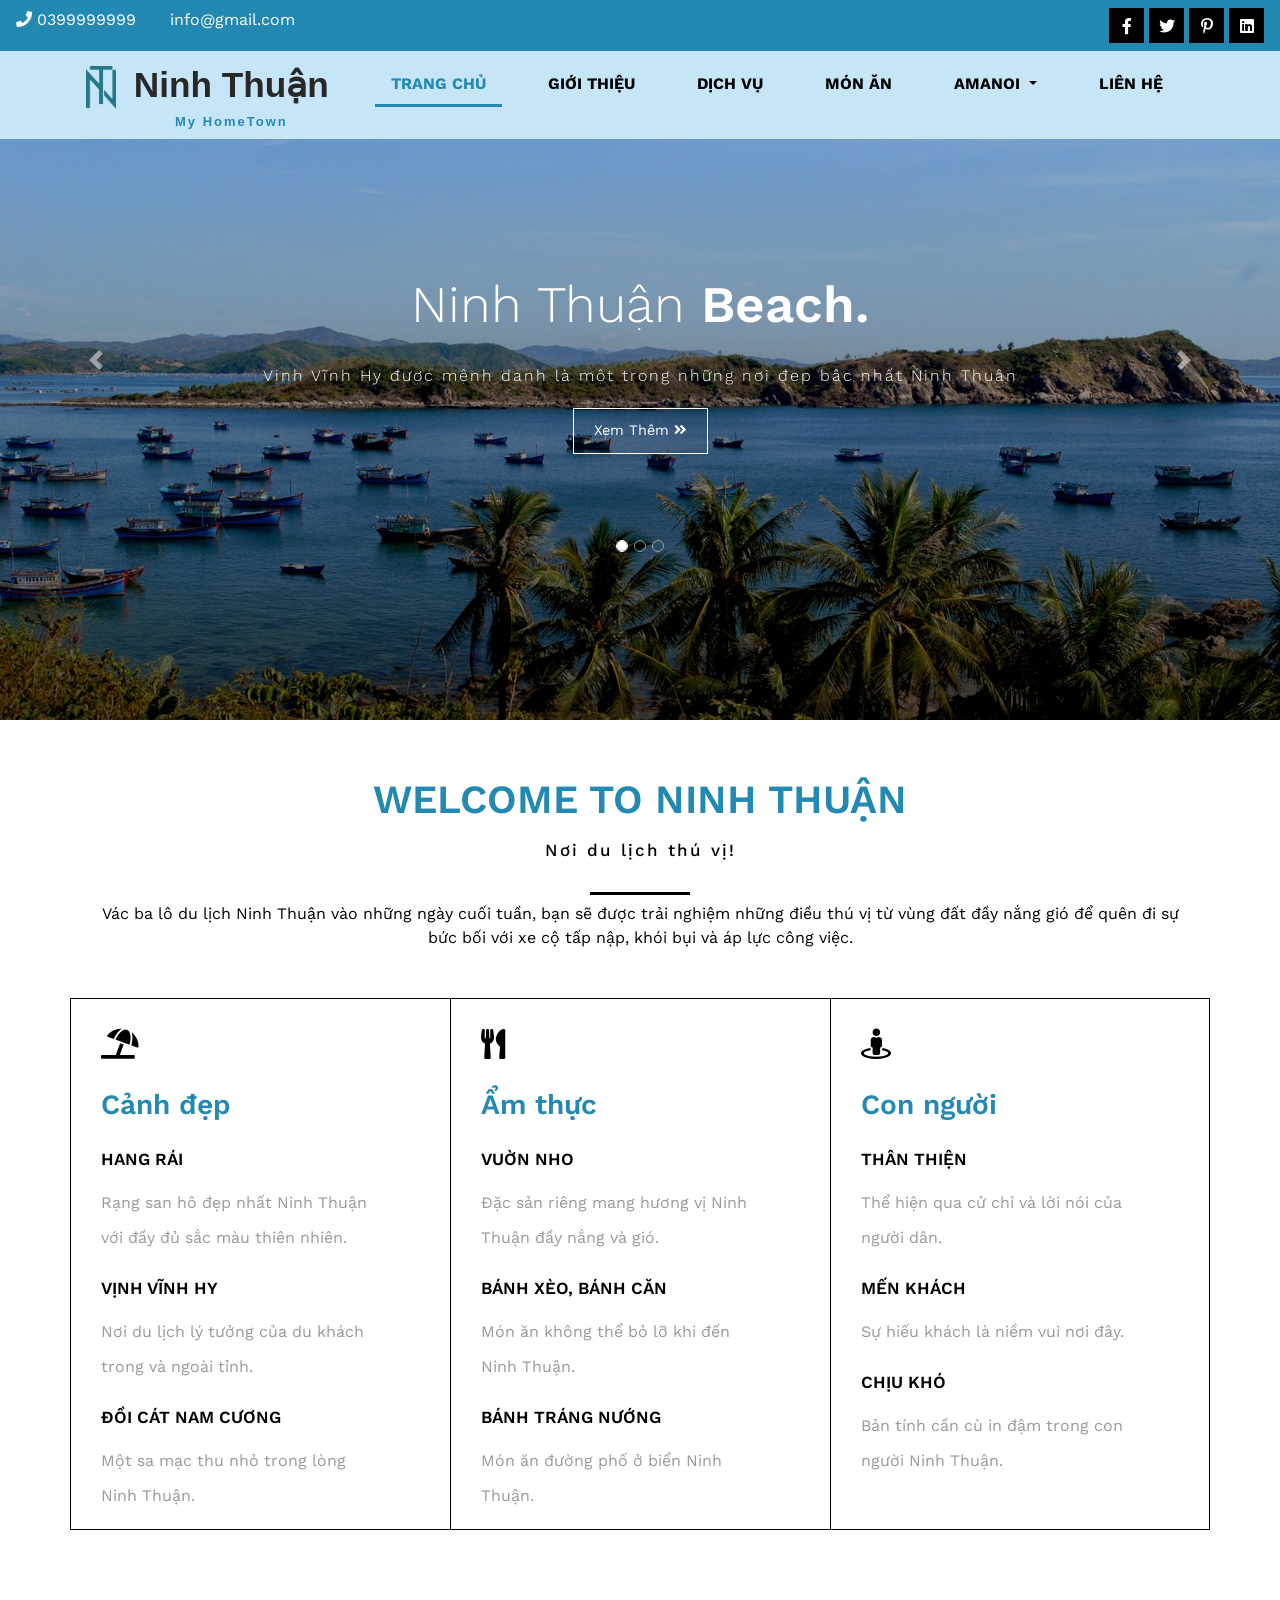
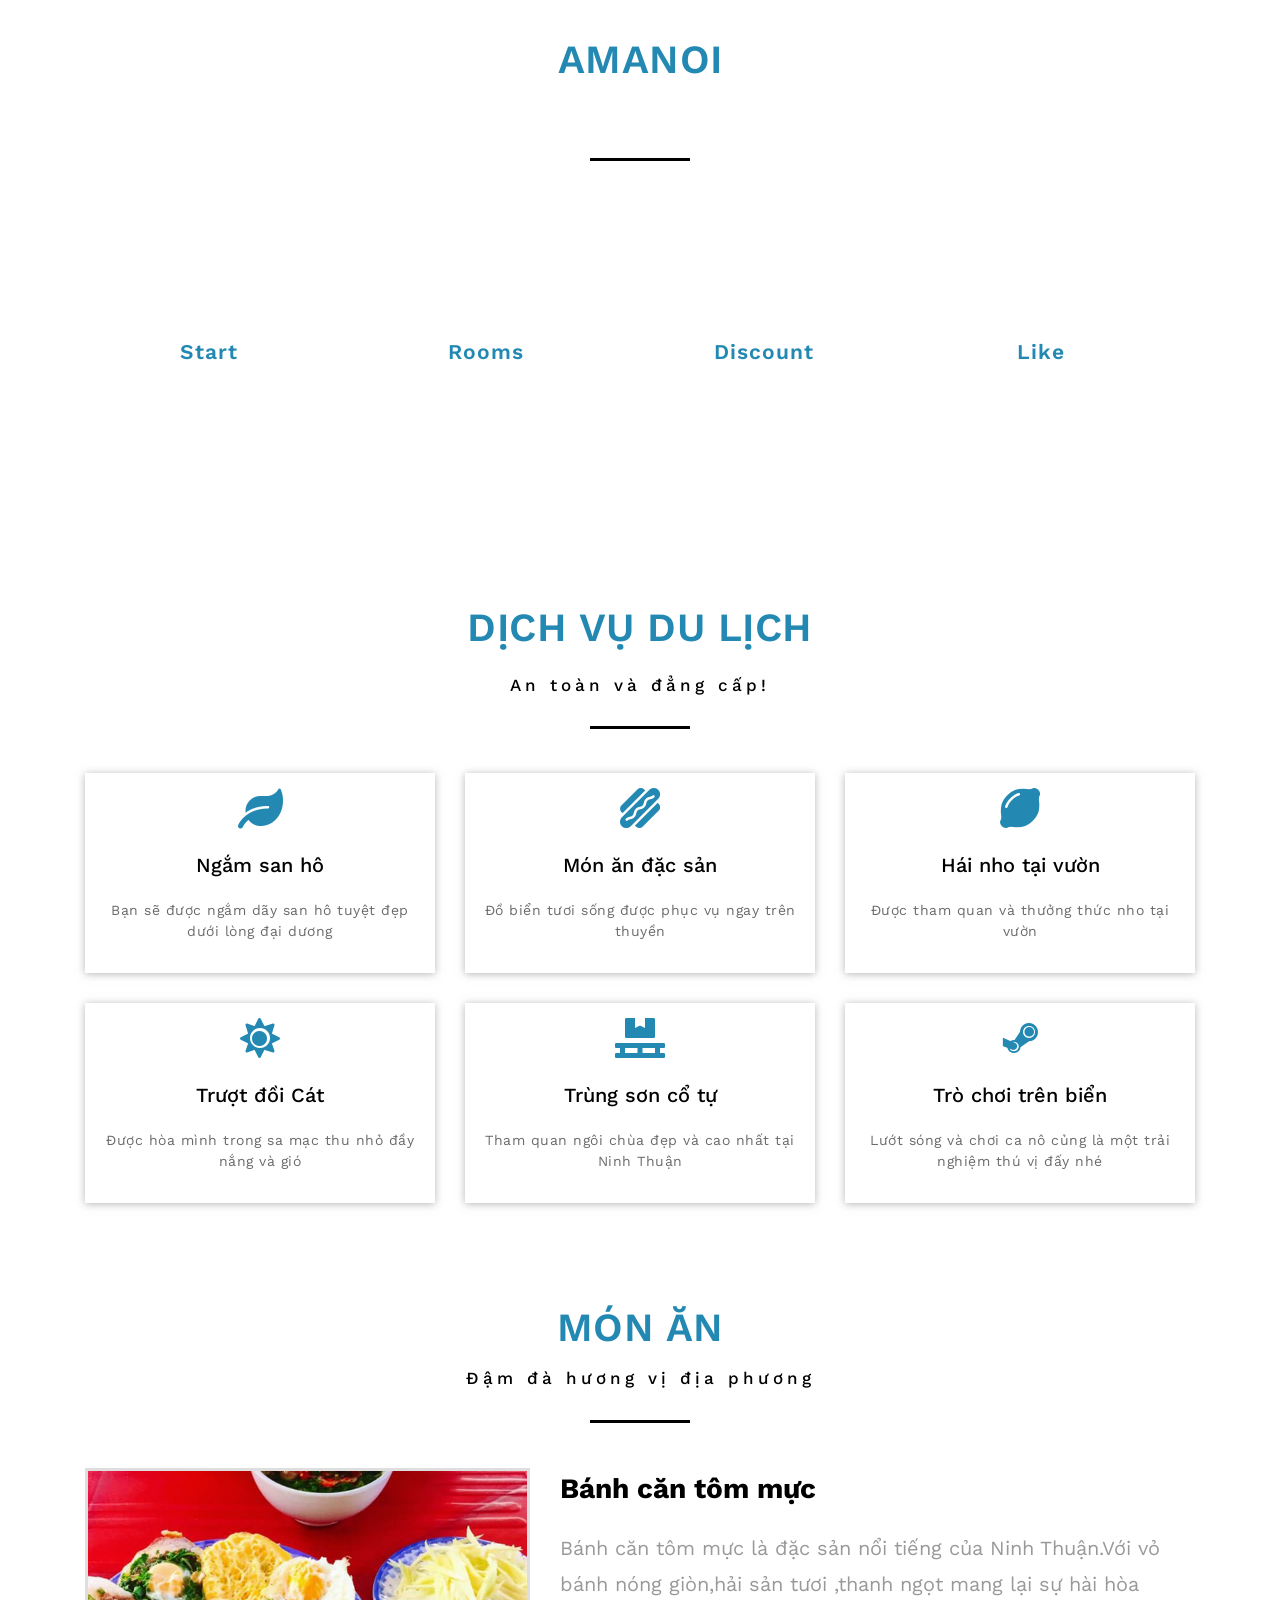
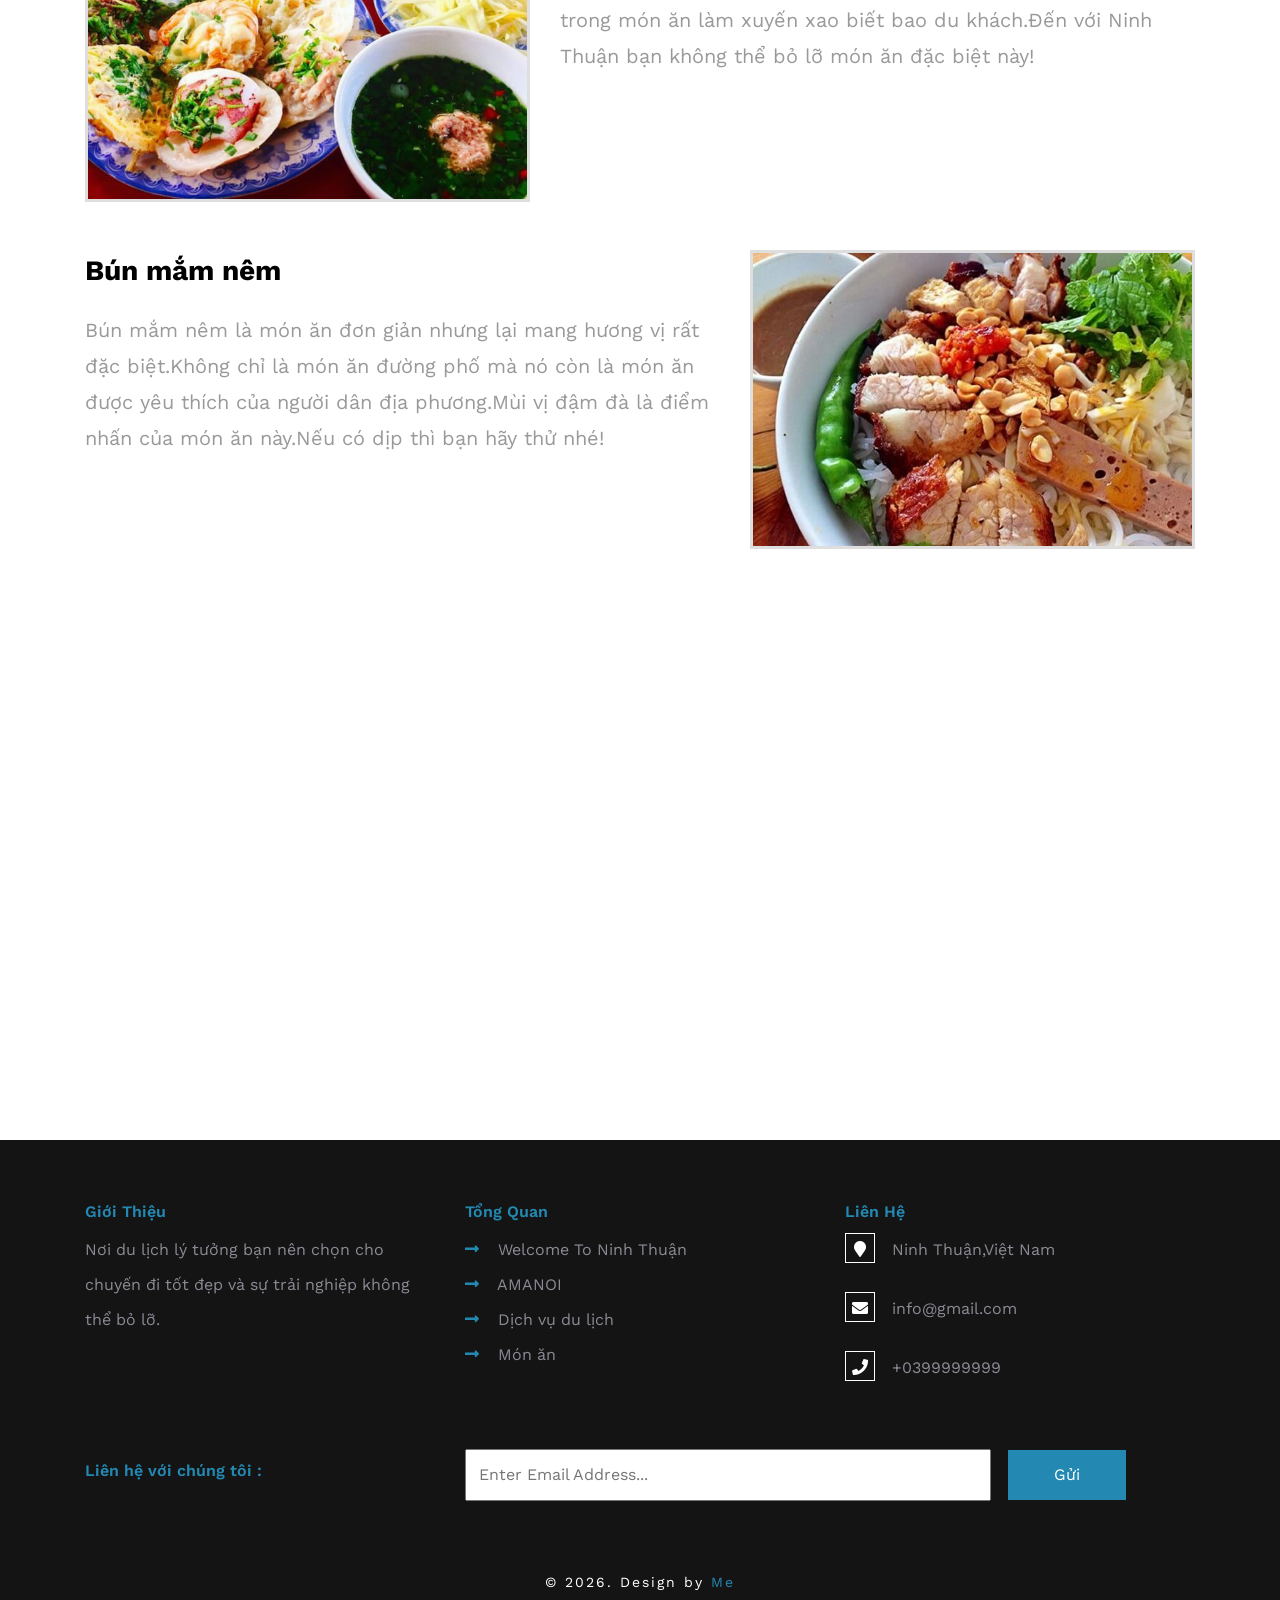
==== commit 4b9317a9: "Remove bootstrap" ====
--- a/index.html
+++ b/index.html
@@ -11,11 +11,10 @@
     <!-- Font gg  -->
     <link href="https://fonts.googleapis.com/css2?family=Work+Sans:ital,wght@0,300;0,400;1,700&display=swap"
         rel="stylesheet">
-    <!-- BS4 -->
-    <link rel="stylesheet" href="https://stackpath.bootstrapcdn.com/bootstrap/4.5.0/css/bootstrap.min.css"
-        integrity="sha384-9aIt2nRpC12Uk9gS9baDl411NQApFmC26EwAOH8WgZl5MYYxFfc+NcPb1dKGj7Sk" crossorigin="anonymous">
     <!-- Font AweSome  -->
     <link rel="stylesheet" href="https://cdnjs.cloudflare.com/ajax/libs/font-awesome/5.14.0/css/all.min.css">
+    <!-- Base CSS (Bootstrap replacement) -->
+    <link rel="stylesheet" href="css/base.css">
     <!-- Main CSS  -->
     <link rel="stylesheet" href="css/index.css">
 
@@ -415,33 +414,20 @@
         </div>
     </footer>
 
-    <!-- back to top  -->
     <a href="#" class="backtotop cd-top text-replace js-cd-top">
         <i class="fa fa-angle-up"></i>
     </a>
-    <!-- BS4 JS  -->
     <script src="https://code.jquery.com/jquery-3.5.1.min.js"
         integrity="sha256-9/aliU8dGd2tb6OSsuzixeV4y/faTqgFtohetphbbj0=" crossorigin="anonymous"></script>
-    <script src="https://cdn.jsdelivr.net/npm/popper.js@1.16.0/dist/umd/popper.min.js"
-        integrity="sha384-Q6E9RHvbIyZFJoft+2mJbHaEWldlvI9IOYy5n3zV9zzTtmI3UksdQRVvoxMfooAo"
-        crossorigin="anonymous"></script>
-    <script src="https://stackpath.bootstrapcdn.com/bootstrap/4.5.0/js/bootstrap.min.js"
-        integrity="sha384-OgVRvuATP1z7JjHLkuOU7Xw704+h835Lr+6QL9UvYjZE3Ipu6Tp75j7Bh/kR0JKI"
-        crossorigin="anonymous"></script>
-    <!-- WayPoint -->
     <script src="https://cdnjs.cloudflare.com/ajax/libs/waypoints/4.0.1/jquery.waypoints.min.js"></script>
-    <!-- Couting up on scroll  -->
     <script src="js/jquery.countup.min.js"></script>
-    <!-- Gọi hàm Counting Up  -->
     <script>
         $('.counter').countUp({
             'time': 1500,
             'delay': 10
         });
     </script>
-    <!-- Owl Carousel (Phần banner)  -->
     <script src="js/owl.carousel.min.js"></script>
-    <!-- Gọi hàm owl Carousel  -->
     <script>
         $('.owl-carousel').owlCarousel({
             loop: true,
--- a/css/base.css
+++ b/css/base.css
@@ -0,0 +1,471 @@
+/* ========================================
+   Base CSS - Bootstrap Replacement
+   ======================================== */
+
+/* Reset / Box-sizing */
+*,
+*::before,
+*::after {
+    box-sizing: border-box;
+}
+
+body {
+    margin: 0;
+    padding: 0;
+    line-height: 1.5;
+}
+
+a {
+    color: inherit;
+    text-decoration: none;
+}
+
+img {
+    vertical-align: middle;
+}
+
+ul, ol {
+    margin-top: 0;
+    margin-bottom: 1rem;
+}
+
+h1, h2, h3, h4, h5, h6 {
+    margin-top: 0;
+    margin-bottom: 0.5rem;
+}
+
+p {
+    margin-top: 0;
+    margin-bottom: 1rem;
+}
+
+button, input, textarea {
+    font-family: inherit;
+    font-size: inherit;
+    line-height: inherit;
+}
+
+/* ========================================
+   Grid System
+   ======================================== */
+
+.container {
+    width: 100%;
+    padding-right: 15px;
+    padding-left: 15px;
+    margin-right: auto;
+    margin-left: auto;
+}
+
+@media (min-width: 576px) {
+    .container { max-width: 540px; }
+}
+@media (min-width: 768px) {
+    .container { max-width: 720px; }
+}
+@media (min-width: 992px) {
+    .container { max-width: 960px; }
+}
+@media (min-width: 1200px) {
+    .container { max-width: 1140px; }
+}
+
+.container-fluid {
+    width: 100%;
+    padding-right: 15px;
+    padding-left: 15px;
+    margin-right: auto;
+    margin-left: auto;
+}
+
+.container-md {
+    width: 100%;
+    padding-right: 15px;
+    padding-left: 15px;
+    margin-right: auto;
+    margin-left: auto;
+}
+
+@media (min-width: 768px) {
+    .container-md { max-width: 720px; }
+}
+@media (min-width: 992px) {
+    .container-md { max-width: 960px; }
+}
+@media (min-width: 1200px) {
+    .container-md { max-width: 1140px; }
+}
+
+.row {
+    display: flex;
+    flex-wrap: wrap;
+    margin-right: -15px;
+    margin-left: -15px;
+}
+
+/* Base columns */
+[class*="col-"] {
+    position: relative;
+    width: 100%;
+    padding-right: 15px;
+    padding-left: 15px;
+}
+
+.col-12 { flex: 0 0 100%; max-width: 100%; }
+
+/* SM breakpoint (>=576px) */
+@media (min-width: 576px) {
+    .col-sm-6 { flex: 0 0 50%; max-width: 50%; }
+}
+
+/* MD breakpoint (>=768px) */
+@media (min-width: 768px) {
+    .col-md-3 { flex: 0 0 25%; max-width: 25%; }
+    .col-md-4 { flex: 0 0 33.333333%; max-width: 33.333333%; }
+    .col-md-5 { flex: 0 0 41.666667%; max-width: 41.666667%; }
+    .col-md-6 { flex: 0 0 50%; max-width: 50%; }
+    .col-md-7 { flex: 0 0 58.333333%; max-width: 58.333333%; }
+}
+
+/* LG breakpoint (>=992px) */
+@media (min-width: 992px) {
+    .col-lg-4 { flex: 0 0 33.333333%; max-width: 33.333333%; }
+    .col-lg-6 { flex: 0 0 50%; max-width: 50%; }
+    .col-lg-8 { flex: 0 0 66.666667%; max-width: 66.666667%; }
+}
+
+/* ========================================
+   Utility Classes
+   ======================================== */
+
+/* Spacing */
+.mb-0 { margin-bottom: 0 !important; }
+.mb-3 { margin-bottom: 1rem !important; }
+.mb-5 { margin-bottom: 3rem !important; }
+.mt-5 { margin-top: 3rem !important; }
+.my-4 { margin-top: 1.5rem !important; margin-bottom: 1.5rem !important; }
+.my-5 { margin-top: 3rem !important; margin-bottom: 3rem !important; }
+.ml-5 { margin-left: 3rem !important; }
+.ml-auto { margin-left: auto !important; }
+.mr-2 { margin-right: 0.5rem !important; }
+.mr-4 { margin-right: 1.5rem !important; }
+.pl-0 { padding-left: 0 !important; }
+.pt-3 { padding-top: 1rem !important; }
+.pt-4 { padding-top: 1.5rem !important; }
+.pb-4 { padding-bottom: 1.5rem !important; }
+.px-0 { padding-left: 0 !important; padding-right: 0 !important; }
+
+/* Text */
+.text-center { text-align: center !important; }
+.text-white { color: #fff !important; }
+.text-right { text-align: right !important; }
+.font-weight-bold { font-weight: 700 !important; }
+
+@media (min-width: 768px) {
+    .text-md-left { text-align: left !important; }
+    .text-md-right { text-align: right !important; }
+}
+
+/* Display */
+.d-block { display: block !important; }
+.w-100 { width: 100% !important; }
+
+.img-fluid {
+    max-width: 100%;
+    height: auto;
+}
+
+/* Background */
+.bg-dark { background-color: #343a40 !important; }
+
+/* Accessibility */
+.sr-only {
+    position: absolute;
+    width: 1px;
+    height: 1px;
+    padding: 0;
+    margin: -1px;
+    overflow: hidden;
+    clip: rect(0, 0, 0, 0);
+    white-space: nowrap;
+    border: 0;
+}
+
+/* ========================================
+   Navbar Component
+   ======================================== */
+
+.navbar {
+    display: flex;
+    align-items: center;
+    justify-content: space-between;
+    flex-wrap: wrap;
+    padding: 0.5rem 1rem;
+}
+
+.navbar-brand {
+    display: flex;
+    flex-direction: column;
+    text-decoration: none;
+    white-space: nowrap;
+}
+
+.navbar-toggler {
+    display: none;
+    padding: 0.25rem 0.75rem;
+    font-size: 1.25rem;
+    line-height: 1;
+    background-color: transparent;
+    border: 1px solid rgba(0, 0, 0, 0.1);
+    border-radius: 0.25rem;
+    cursor: pointer;
+}
+
+.navbar-toggler-icon {
+    display: inline-block;
+    width: 1.5em;
+    height: 1.5em;
+    vertical-align: middle;
+    background-image: url("data:image/svg+xml,%3csvg xmlns='http://www.w3.org/2000/svg' width='30' height='30' viewBox='0 0 30 30'%3e%3cpath stroke='rgba(0, 0, 0, 0.5)' stroke-linecap='round' stroke-miterlimit='10' stroke-width='2' d='M4 7h22M4 15h22M4 23h22'/%3e%3c/svg%3e");
+    background-repeat: no-repeat;
+    background-position: center;
+    background-size: 100%;
+}
+
+.navbar-collapse {
+    flex-basis: 100%;
+    flex-grow: 1;
+    align-items: center;
+}
+
+.navbar-nav {
+    display: flex;
+    list-style: none;
+    margin: 0;
+    padding: 0;
+}
+
+.nav-item {
+    position: relative;
+}
+
+.nav-link {
+    display: block;
+    padding: 0.5rem 1rem;
+    text-decoration: none;
+}
+
+/* Mobile: hide navbar-collapse, show toggler */
+@media (max-width: 767.98px) {
+    .navbar-toggler {
+        display: block;
+    }
+
+    .navbar-collapse {
+        display: none;
+    }
+
+    .navbar-collapse.show {
+        display: block;
+    }
+
+    .navbar-nav {
+        flex-direction: column;
+    }
+
+    .navbar-nav .nav-link {
+        padding: 0.5rem 0;
+    }
+}
+
+/* Desktop (>=768px): navbar-expand-md behavior */
+@media (min-width: 768px) {
+    .navbar {
+        flex-wrap: nowrap;
+    }
+
+    .navbar-collapse {
+        display: flex !important;
+        flex-basis: auto;
+    }
+
+    .navbar-nav {
+        flex-direction: row;
+    }
+}
+
+/* ========================================
+   Dropdown Component
+   ======================================== */
+
+.dropdown {
+    position: relative;
+}
+
+.dropdown-toggle::after {
+    display: inline-block;
+    margin-left: 0.255em;
+    vertical-align: 0.255em;
+    content: "";
+    border-top: 0.3em solid;
+    border-right: 0.3em solid transparent;
+    border-bottom: 0;
+    border-left: 0.3em solid transparent;
+}
+
+.dropdown-menu {
+    position: absolute;
+    top: 100%;
+    left: 0;
+    z-index: 1000;
+    display: none;
+    min-width: 10rem;
+    padding: 0.5rem 0;
+    margin: 0.125rem 0 0;
+    list-style: none;
+    border-radius: 0.25rem;
+}
+
+.dropdown-menu.show {
+    display: block;
+}
+
+.dropdown-item {
+    display: block;
+    width: 100%;
+    padding: 0.25rem 1.5rem;
+    clear: both;
+    font-weight: 400;
+    text-align: inherit;
+    white-space: nowrap;
+    background-color: transparent;
+    border: 0;
+    text-decoration: none;
+}
+
+/* Show dropdown on hover (desktop) */
+@media (min-width: 768px) {
+    .nav-item.dropdown:hover .dropdown-menu {
+        display: block;
+    }
+}
+
+/* ========================================
+   Carousel Component
+   ======================================== */
+
+.carousel {
+    position: relative;
+    overflow: hidden;
+}
+
+.carousel-inner {
+    position: relative;
+    width: 100%;
+    overflow: hidden;
+}
+
+.carousel-item {
+    position: relative;
+    display: none;
+    width: 100%;
+    backface-visibility: hidden;
+    transition: opacity 0.6s ease-in-out;
+}
+
+.carousel-item.active {
+    display: block;
+}
+
+.carousel-item img {
+    width: 100%;
+    display: block;
+}
+
+.carousel-caption {
+    position: absolute;
+    right: 15%;
+    left: 15%;
+    z-index: 10;
+    color: #fff;
+    text-align: center;
+}
+
+.carousel-indicators {
+    position: absolute;
+    right: 0;
+    left: 0;
+    z-index: 15;
+    display: flex;
+    justify-content: center;
+    padding-left: 0;
+    margin-right: 15%;
+    margin-left: 15%;
+    list-style: none;
+}
+
+.carousel-indicators li {
+    box-sizing: content-box;
+    flex: 0 1 auto;
+    width: 30px;
+    height: 3px;
+    margin-right: 3px;
+    margin-left: 3px;
+    cursor: pointer;
+    background-color: #fff;
+    background-clip: padding-box;
+    border-top: 10px solid transparent;
+    border-bottom: 10px solid transparent;
+    opacity: 0.5;
+    transition: opacity 0.6s ease;
+}
+
+.carousel-indicators li.active {
+    opacity: 1;
+}
+
+.carousel-control-prev,
+.carousel-control-next {
+    position: absolute;
+    top: 0;
+    bottom: 0;
+    z-index: 15;
+    display: flex;
+    align-items: center;
+    justify-content: center;
+    width: 15%;
+    color: #fff;
+    text-align: center;
+    opacity: 0.5;
+    transition: opacity 0.15s ease;
+    text-decoration: none;
+}
+
+.carousel-control-prev:hover,
+.carousel-control-next:hover {
+    opacity: 0.9;
+}
+
+.carousel-control-prev {
+    left: 0;
+}
+
+.carousel-control-next {
+    right: 0;
+}
+
+.carousel-control-prev-icon,
+.carousel-control-next-icon {
+    display: inline-block;
+    width: 20px;
+    height: 20px;
+    background: no-repeat 50% / 100% 100%;
+}
+
+.carousel-control-prev-icon {
+    background-image: url("data:image/svg+xml,%3csvg xmlns='http://www.w3.org/2000/svg' fill='%23fff' width='8' height='8' viewBox='0 0 8 8'%3e%3cpath d='M5.25 0l-4 4 4 4 1.5-1.5L4.25 4l2.5-2.5L5.25 0z'/%3e%3c/svg%3e");
+}
+
+.carousel-control-next-icon {
+    background-image: url("data:image/svg+xml,%3csvg xmlns='http://www.w3.org/2000/svg' fill='%23fff' width='8' height='8' viewBox='0 0 8 8'%3e%3cpath d='M2.75 0l-1.5 1.5L3.75 4l-2.5 2.5L2.75 8l4-4-4-4z'/%3e%3c/svg%3e");
+}
--- a/css/index.css
+++ b/css/index.css
@@ -97,7 +97,7 @@
 
 @media screen and (min-width: 768px) and (max-width: 992px) {
     .header__nav #logo h1 {
-        font-size: 2re m;
+        font-size: 2rem;
     }
     .navbar-nav .nav-item {
         margin: 0px 5px;
